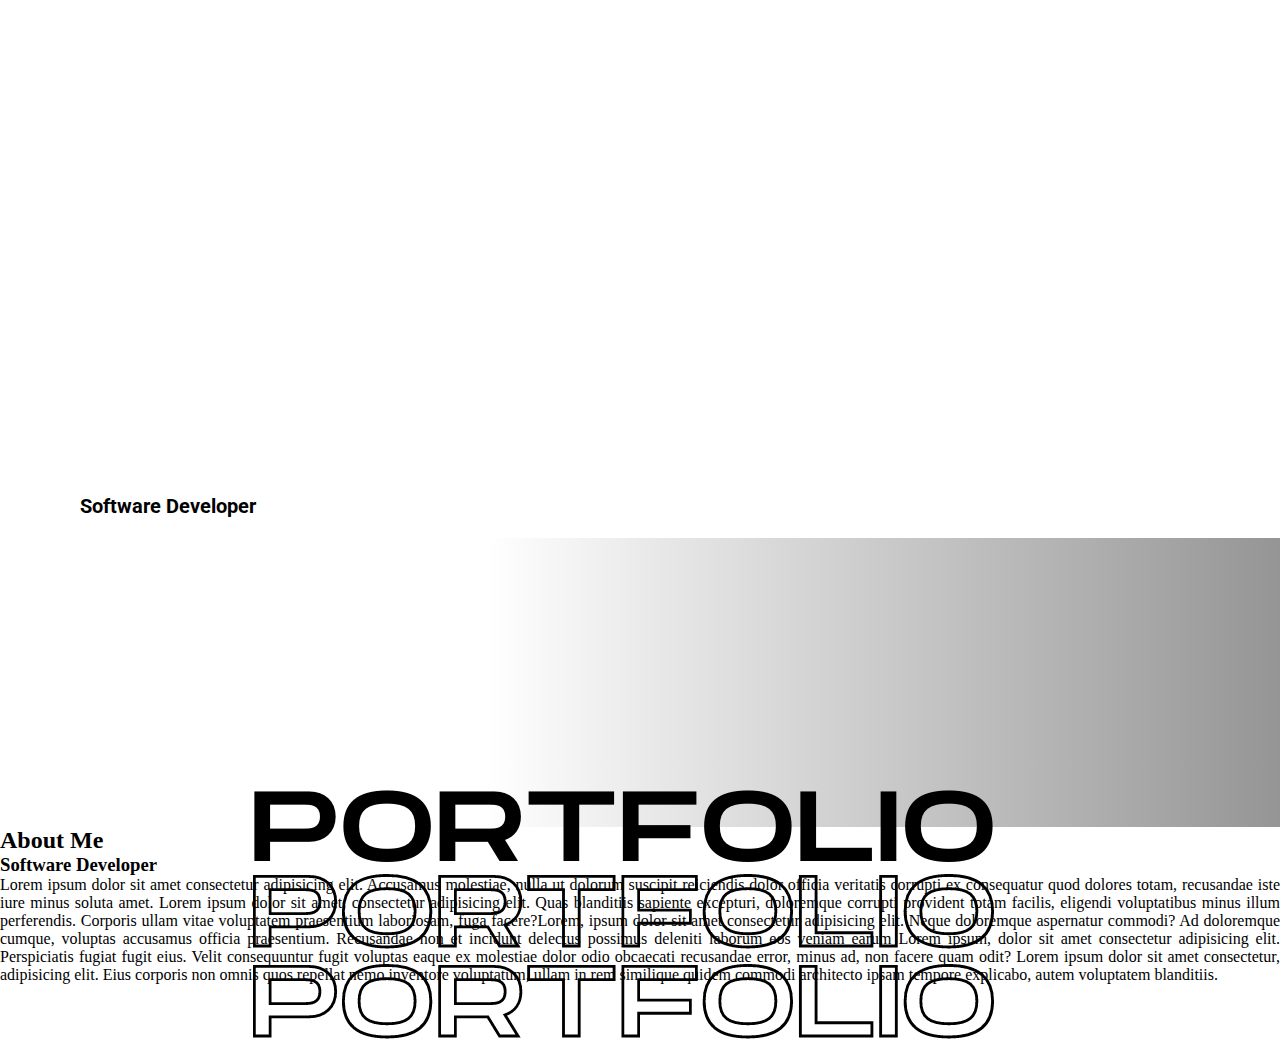
==== index.html @ 513db5fa "Initial Design" ====
<!DOCTYPE html>
<html lang="en">
<head>
    <meta charset="UTF-8">
    <meta http-equiv="X-UA-Compatible" content="IE=edge">
    <meta name="viewport" content="width=device-width, initial-scale=1.0">

    <link href="https://cdn.jsdelivr.net/npm/bootstrap@5.0.2/dist/css/bootstrap.min.css" rel="stylesheet" integrity="sha384-EVSTQN3/azprG1Anm3QDgpJLIm9Nao0Yz1ztcQTwFspd3yD65VohhpuuCOmLASjC" crossorigin="anonymous">

    <!--Font-->
    <link rel="preconnect" href="https://fonts.googleapis.com">
    <link rel="preconnect" href="https://fonts.gstatic.com" crossorigin>
    <link href="https://fonts.googleapis.com/css2?family=Bebas+Neue&family=Roboto:wght@100&display=swap" rel="stylesheet">



    <link rel="stylesheet" href="index.css">

    <title>Document</title>
</head>
<body>
    <section id="headerSection" class="bg-dark">
        <article id="headerA" class="row">
        <div id="headerA" class="bg-dark col-4">
            <nav class="nav flex-column bg-transparent">
            <a class="nav-link" aria-current="page" href="#">Portfolio</a>
            <a class="nav-link" href="#AboutMe">About Me</a>
            <a class="nav-link" href="#">Projects</a>
            <a class="nav-link" href="#">Contact Me</a>
            <a class="nav-link disabled" href="#" tabindex="-1" aria-disabled="true">Disabled</a>
            </nav>

            <div id="nameHolder" class="bg-dark">
            <h1 id="headerLastName" class="">CAMPOS J.</h1>
            <h6 id="headerFirstName" class="text-white">Software Developer</h6>
            </div>

        </div>
        <div id="headerB" class="bg-white col-8">

            
                <img id="mainImg" src="./src/images/portfolio-font.png">  
            

        </div>
        </article>
    </section>


    <section class="container-fluid bg-dark text-white" id="AboutMe">
        <h2 class="">About Me</h2>

        <div>
        <h3>Software Developer</h3>
        <p>Lorem ipsum dolor sit amet consectetur adipisicing elit. Accusamus molestiae, nulla ut dolorum suscipit reiciendis dolor officia veritatis corrupti ex consequatur quod dolores totam, recusandae iste iure minus soluta amet. Lorem ipsum dolor sit amet, consectetur adipisicing elit. Quas blanditiis sapiente excepturi, doloremque corrupti provident totam facilis, eligendi voluptatibus minus illum perferendis. Corporis ullam vitae voluptatem praesentium laboriosam, fuga facere?Lorem, ipsum dolor sit amet consectetur adipisicing elit. Neque doloremque aspernatur commodi? Ad doloremque cumque, voluptas accusamus officia praesentium. Recusandae non et incidunt delectus possimus deleniti laborum eos veniam earum

            Lorem ipsum, dolor sit amet consectetur adipisicing elit. Perspiciatis fugiat fugit eius. Velit consequuntur fugit voluptas eaque ex molestiae dolor odio obcaecati recusandae error, minus ad, non facere quam odit?
            Lorem ipsum dolor sit amet consectetur, adipisicing elit. Eius corporis non omnis quos repellat nemo inventore voluptatum, ullam in rem similique quidem commodi architecto ipsam tempore explicabo, autem voluptatem blanditiis.
        </p>
        </div>

    </section>








<script src="https://cdn.jsdelivr.net/npm/bootstrap@5.0.2/dist/js/bootstrap.bundle.min.js" integrity="sha384-MrcW6ZMFYlzcLA8Nl+NtUVF0sA7MsXsP1UyJoMp4YLEuNSfAP+JcXn/tWtIaxVXM" crossorigin="anonymous"></script>
</body>
</html>
---- index.css ----
* {
    margin: 0;
    padding: 0;
}

p {
    text-align: justify;
}

.nav {
    margin-top: 50px;
}

.row {
    margin:0;
}

.nav-link {
    color: white;
}

.nav-link:hover {
    font-size: 25px;
}
#headerA {
    padding-left: 40px;
}

#headerB {
    background: rgb(255,255,255);
background: linear-gradient(90deg, rgba(255,255,255,1) 0%, rgba(255,255,255,1) 36%, rgba(149,149,149,1) 100%);
}

#nameHolder {
    padding-top: 350px;
}

#headerLastName {
    positio:absolute;
    color: white;
    font-size: 80px;
    font-family: 'Bebas Neue', cursive;
}


#headerFirstName {
    position: relative;
    bottom: 20px;
    font-size: 20px;
    font-family: 'Roboto', sans-serif;
}

#mainImg {
    position: relative;
    left: 200px;
    top: 230px;
}
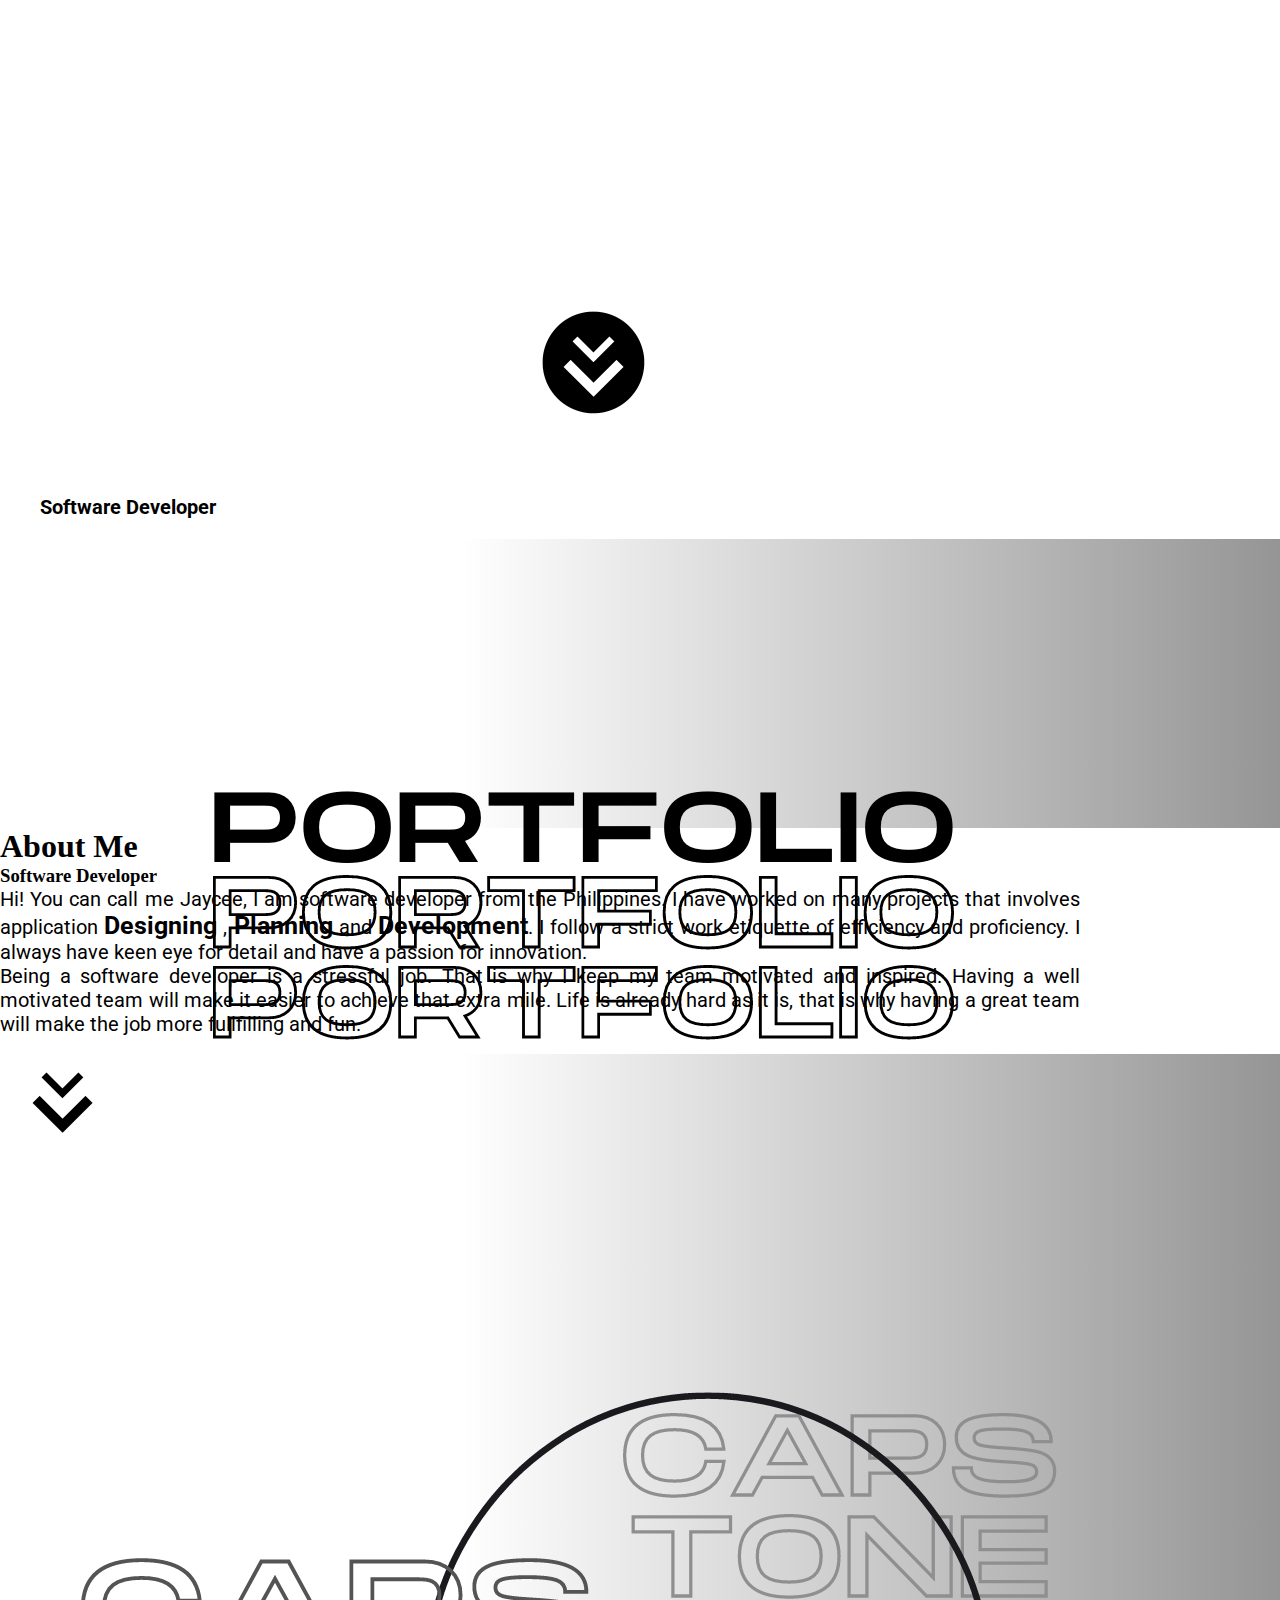
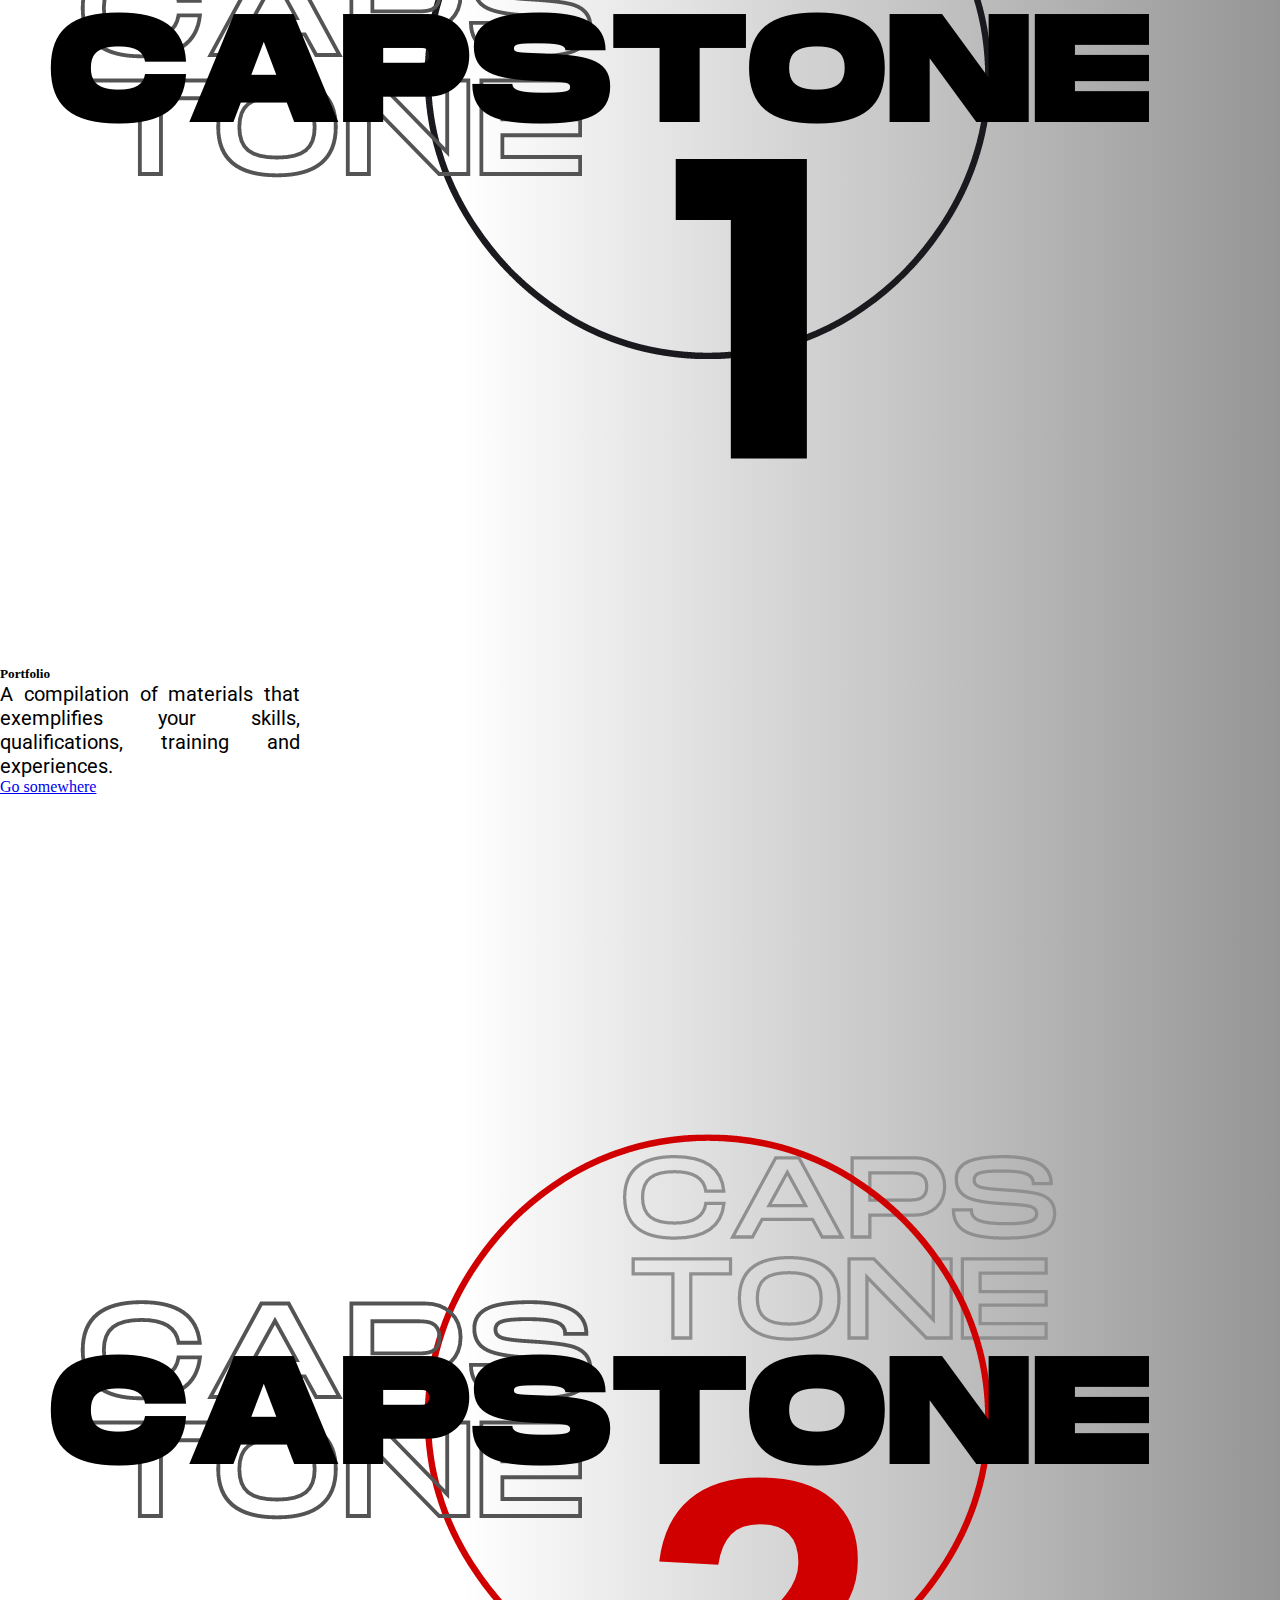
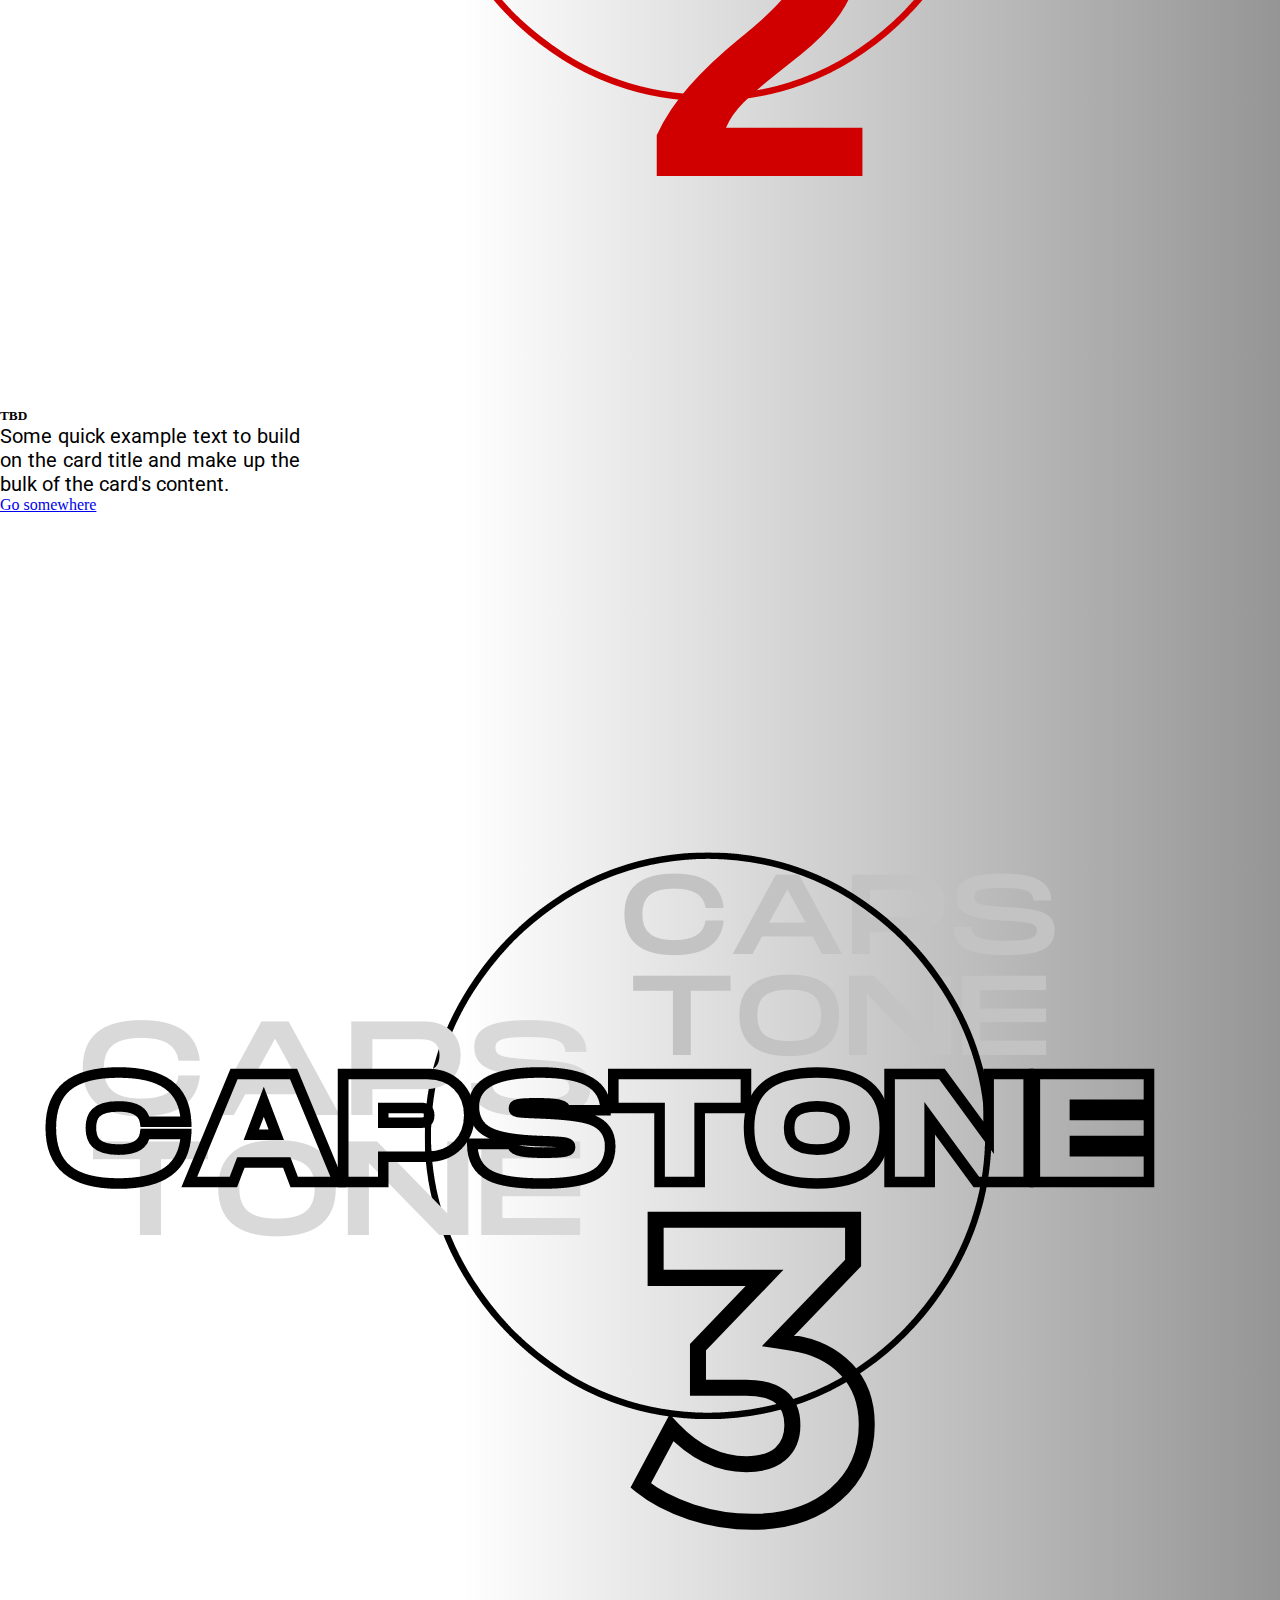
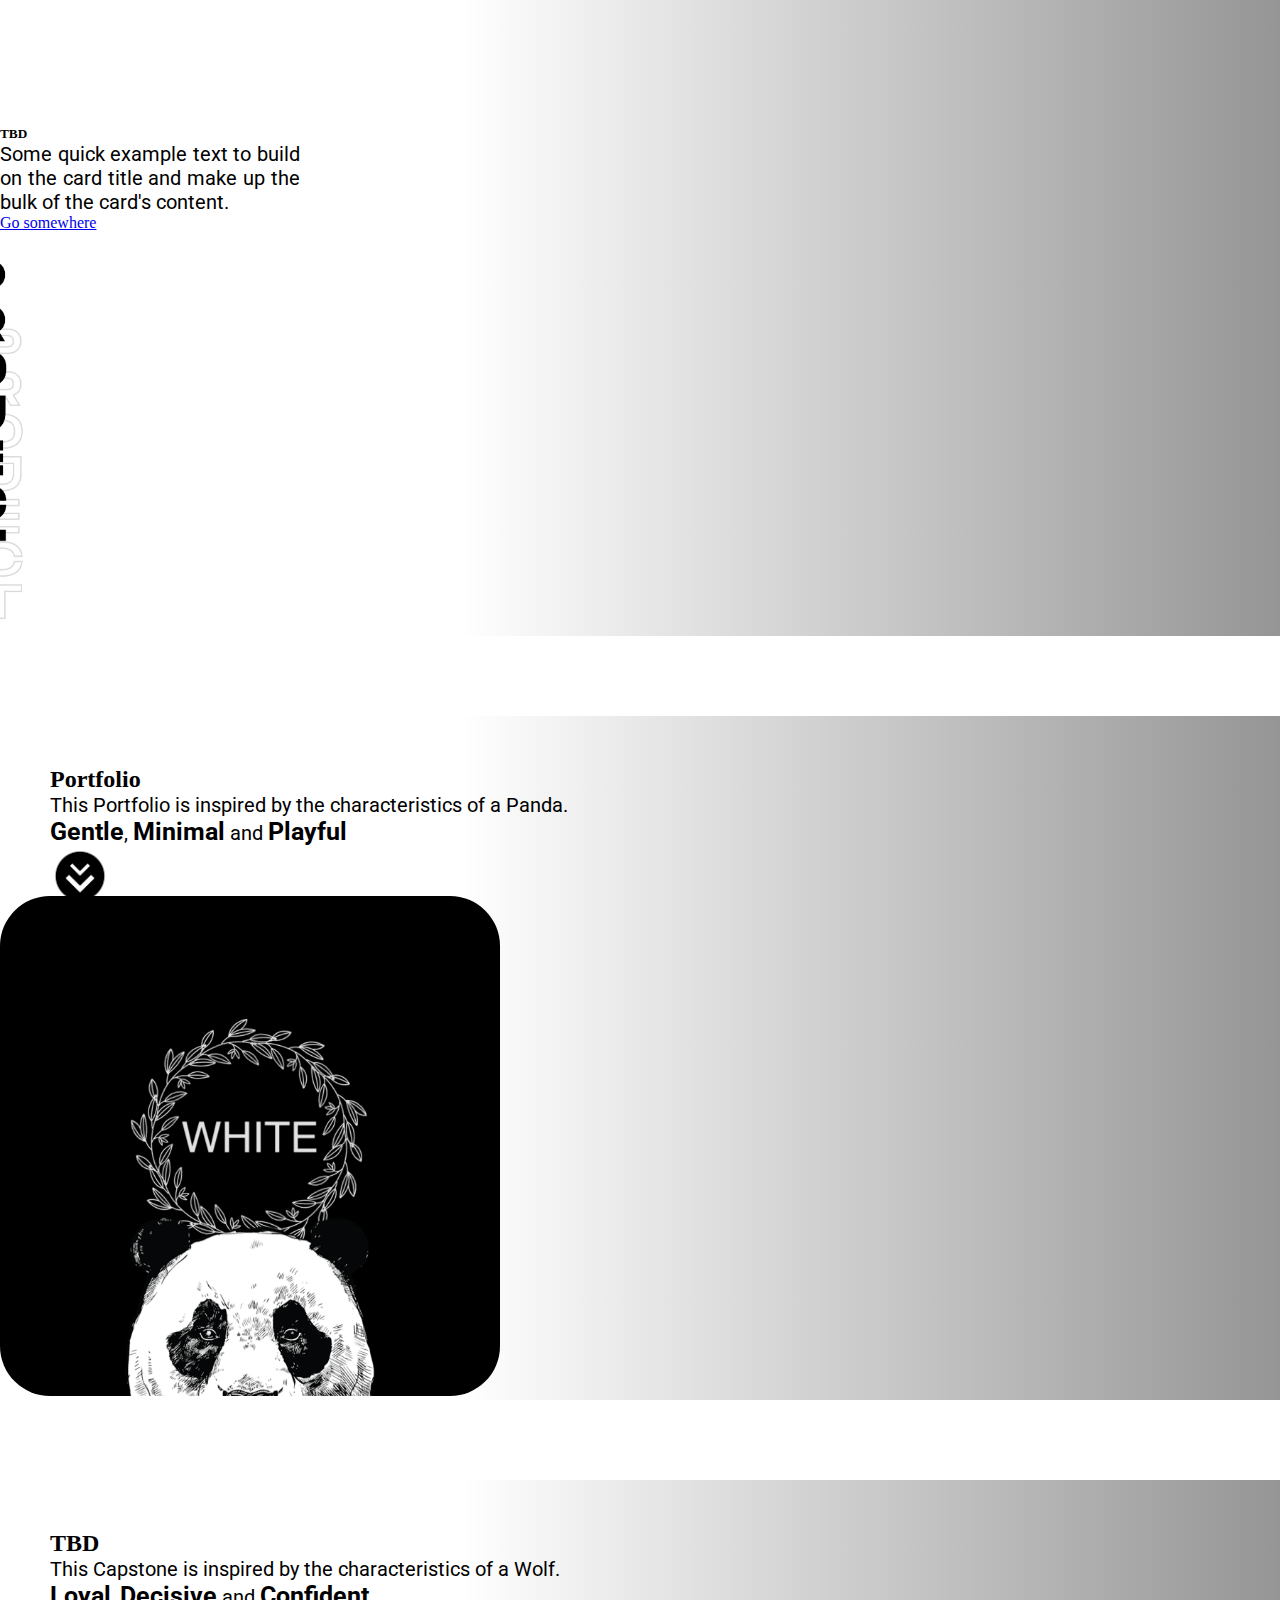
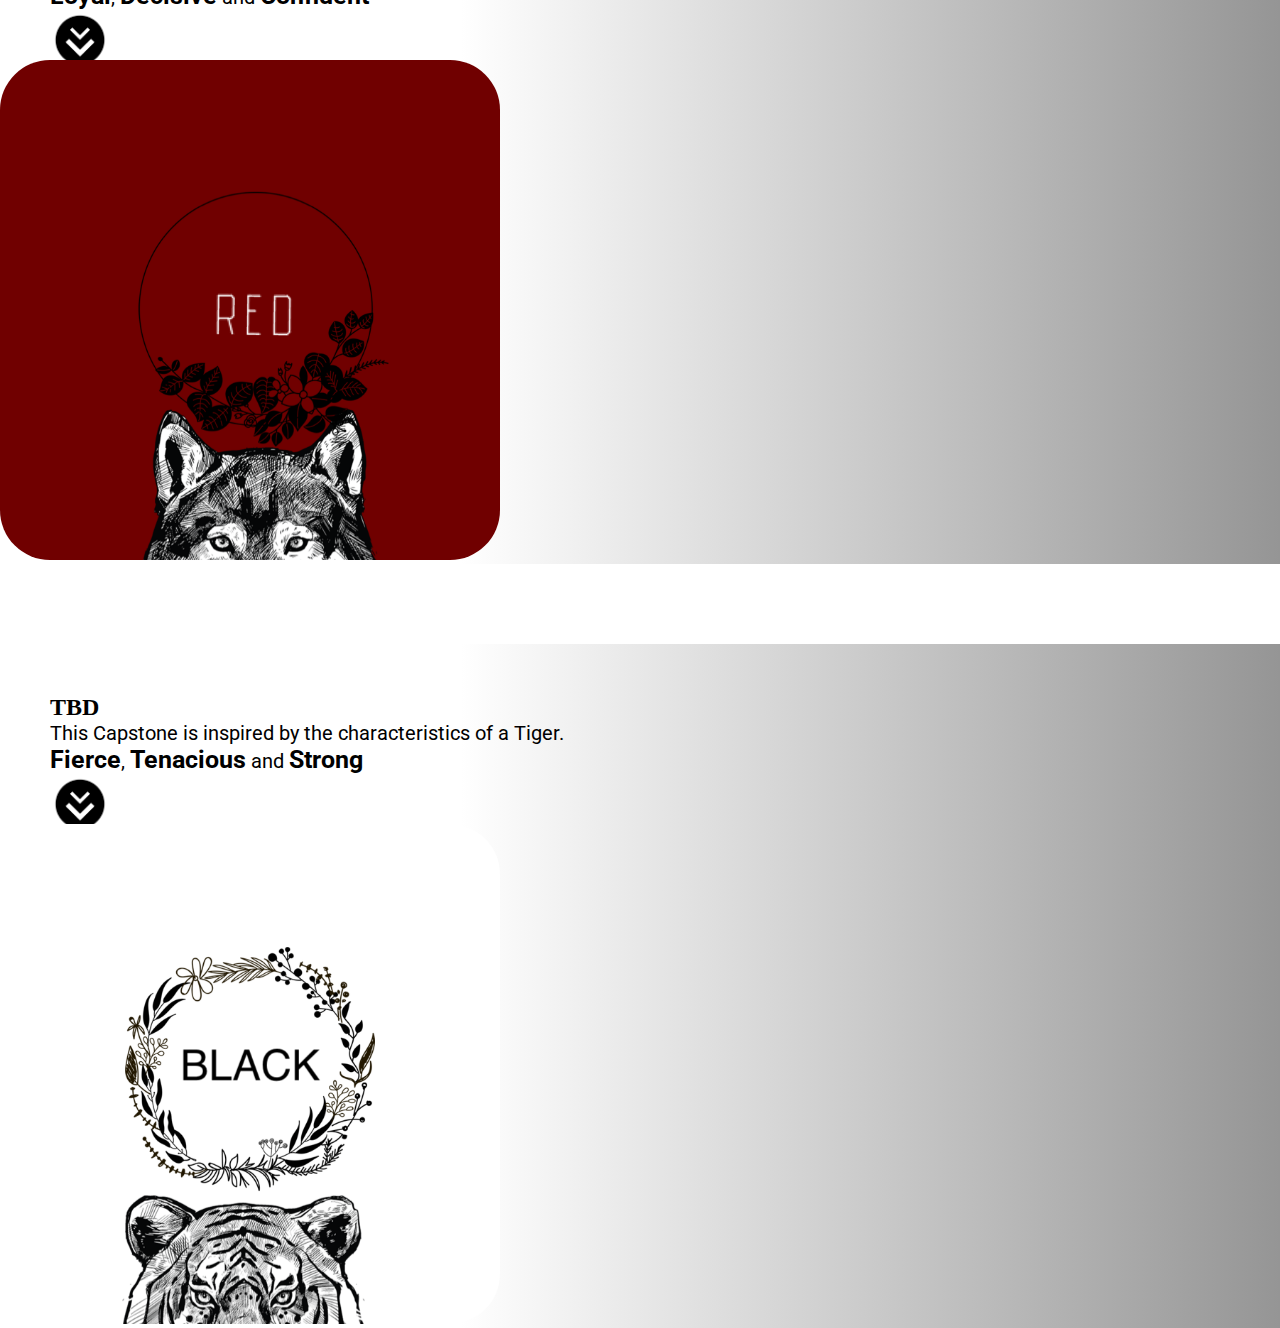
==== commit 4bcea44b: "Added About me and Project" ====
--- a/index.html
+++ b/index.html
@@ -19,13 +19,14 @@
     <title>Document</title>
 </head>
 <body>
+
     <section id="headerSection" class="bg-dark">
-        <article id="headerA" class="row">
+        <article class="row">
         <div id="headerA" class="bg-dark col-4">
             <nav class="nav flex-column bg-transparent">
             <a class="nav-link" aria-current="page" href="#">Portfolio</a>
             <a class="nav-link" href="#AboutMe">About Me</a>
-            <a class="nav-link" href="#">Projects</a>
+            <a class="nav-link" href="#Projects">Projects</a>
             <a class="nav-link" href="#">Contact Me</a>
             <a class="nav-link disabled" href="#" tabindex="-1" aria-disabled="true">Disabled</a>
             </nav>
@@ -36,10 +37,11 @@
             </div>
 
         </div>
-        <div id="headerB" class="bg-white col-8">
+        <div class="bg-white col-8 headerB">
 
-            
-                <img id="mainImg" src="./src/images/portfolio-font.png">  
+            <a href="#AboutMe"><img id="blackButton" class="buttonPic" src="./src/images/1.png"></a>
+
+            <img id="mainImg" src="./src/images/portfolio-font.png">  
             
 
         </div>
@@ -48,20 +50,114 @@
 
 
     <section class="container-fluid bg-dark text-white" id="AboutMe">
-        <h2 class="">About Me</h2>
+        <h1 class="text-center p-5">About Me</h1>
+        
+        <article class="row pb-5">
+            <div id="aboutMeArticle" class="col-7 order-2">
+            <h3 class="mb-4">Software Developer</h3>
+            <p>Hi! You can call me Jaycee, I am software developer from the Philippines. I have worked on many projects that involves application <strong>Designing</strong> ,<strong> Planning</strong> and <strong>Development</strong>. I follow a strict work etiquette of efficiency and proficiency. I always have keen eye for detail and have a passion for innovation. 
+            </p>
+            <p>Being a software developer is a stressful job. That is why I keep my team motivated and inspired. Having a well motivated team will make it easier to achieve that extra mile. Life is already hard as it is, that is why having a great team will make the job more fullfilling and fun.</p>
+            
+            <a href="#Projects">
+                <img class="buttonPic" src="./src/images/4.png" alt="">
+            </a>
+            
 
-        <div>
-        <h3>Software Developer</h3>
-        <p>Lorem ipsum dolor sit amet consectetur adipisicing elit. Accusamus molestiae, nulla ut dolorum suscipit reiciendis dolor officia veritatis corrupti ex consequatur quod dolores totam, recusandae iste iure minus soluta amet. Lorem ipsum dolor sit amet, consectetur adipisicing elit. Quas blanditiis sapiente excepturi, doloremque corrupti provident totam facilis, eligendi voluptatibus minus illum perferendis. Corporis ullam vitae voluptatem praesentium laboriosam, fuga facere?Lorem, ipsum dolor sit amet consectetur adipisicing elit. Neque doloremque aspernatur commodi? Ad doloremque cumque, voluptas accusamus officia praesentium. Recusandae non et incidunt delectus possimus deleniti laborum eos veniam earum
-
-            Lorem ipsum, dolor sit amet consectetur adipisicing elit. Perspiciatis fugiat fugit eius. Velit consequuntur fugit voluptas eaque ex molestiae dolor odio obcaecati recusandae error, minus ad, non facere quam odit?
-            Lorem ipsum dolor sit amet consectetur, adipisicing elit. Eius corporis non omnis quos repellat nemo inventore voluptatum, ullam in rem similique quidem commodi architecto ipsam tempore explicabo, autem voluptatem blanditiis.
-        </p>
-        </div>
-
+            </div>
+            <div id="picContainer" class="col-5 order-1 text-center">
+            <img id="profileVertical" src="./src/images/profileVertical.PNG" alt="">
+            </div>
+        </article>
     </section>
 
+    <section id="Projects" class="headerB p-5 row">
+        <article class="row text-center col-11 mb-5">
+            <div class="card m-5" >
+                <img class="card-img-top" src="./src/images/capstone1.png">
+                <div class="card-body">
+                    <h5 class="card-title">Portfolio</h5>
+                    <p class="card-text text-justify"> A compilation of materials that exemplifies your skills, qualifications, training and experiences.</p>
+                    <a href="#capstone1" class="btn btn-dark">Go somewhere</a>
+                </div>
+            </div>
 
+            <div class="card m-5" >
+                <img class="card-img-top" src="./src/images/capstone2.png">
+                <div class="card-body">
+                    <h5 class="card-title">TBD</h5>
+                    <p class="card-text">Some quick example text to build on the card title and make up the bulk of the card's content.</p>
+                    <a href="#capstone2" class="btn btn-dark">Go somewhere</a>
+                </div>
+            </div>
+
+            <div class="card m-5" >
+                <img class="card-img-top" src="./src/images/capstone3.png">
+                <div class="card-body">
+                    <h5 class="card-title">TBD</h5>
+                    <p class="card-text">Some quick example text to build on the card title and make up the bulk of the card's content.</p>
+                    <a href="#capstone3" class="btn btn-dark">Go somewhere</a>
+                </div>
+            </div>
+        </article>
+        <article class=" container col-1">
+            <img id="projectSectionTitle" src="./src/images/project-title.png" alt="">
+        </article>
+    </section>
+
+    <section id="capstone1" class="headerB">
+        <article class="row pb-5">
+            
+            <div id="" class="col-4 order-2 description">
+                <h2>Portfolio</h2>
+            <p>This Portfolio is inspired by the characteristics of a Panda. 
+            </p>
+            <p><strong>Gentle</strong>, <strong>Minimal</strong> and <strong>Playful</strong></p>
+
+            <a href="#capstone2"><img id="" class="buttonPic-sm" src="./src/images/1.png"></a>
+            
+            </div>
+            <div id="" class="col-7 order-1 text-center">
+            <img class="capstoneImg" src="./src/images/panda.PNG" alt="">
+            </div>
+        </article>
+    </section>
+
+    <section id="capstone2" class="headerB">
+        <article class="row pb-5">
+            
+            <div id="" class="col-4 order-2 description">
+                <h2>TBD</h2>
+            <p>This Capstone is inspired by the characteristics of a Wolf. 
+            </p>
+            <p><strong>Loyal</strong>, <strong>Decisive</strong> and <strong>Confident</strong></p>
+
+            <a href="#capstone3"><img id="" class="buttonPic-sm" src="./src/images/1.png"></a>
+            
+            </div>
+            <div id="" class="col-7 order-1 text-center">
+            <img class="capstoneImg" src="./src/images/wolf.PNG" alt="">
+            </div>
+        </article>
+    </section>
+
+    <section id="capstone3" class="headerB">
+        <article class="row pb-5">
+            
+            <div id="" class="col-4 order-2 description">
+                <h2>TBD</h2>
+            <p>This Capstone is inspired by the characteristics of a Tiger. 
+            </p>
+            <p><strong>Fierce</strong>, <strong>Tenacious</strong> and <strong>Strong</strong></p>
+
+            <a href="#capstone3"><img id="" class="buttonPic-sm" src="./src/images/1.png"></a>
+            
+            </div>
+            <div id="" class="col-7 order-1 text-center">
+            <img class="capstoneImg" src="./src/images/tiger.PNG" alt="">
+            </div>
+        </article>
+    </section>
 
 
 
--- a/index.css
+++ b/index.css
@@ -3,12 +3,24 @@
     padding: 0;
 }
 
+h1 {
+    margintop: 0;
+}
 p {
     text-align: justify;
+    font-size: 20px;
+    font-family: 'Roboto', sans-serif;
 }
+
+strong {
+    font-size: 25px;
+}
+
 
 .nav {
     margin-top: 50px;
+    font-weight: bold;
+    font-family: 'Roboto', sans-serif;
 }
 
 .row {
@@ -26,7 +38,7 @@
     padding-left: 40px;
 }
 
-#headerB {
+.headerB {
     background: rgb(255,255,255);
 background: linear-gradient(90deg, rgba(255,255,255,1) 0%, rgba(255,255,255,1) 36%, rgba(149,149,149,1) 100%);
 }
@@ -56,3 +68,93 @@
     top: 230px;
 }
 
+#projectSectionTitle {
+    position: relative;
+    right: 80px;
+    height: 400px;
+    transition: .5s ease;
+}
+
+#projectSectionTitle:hover {
+    height: 450px;
+}
+
+.capstoneImg {
+    position: relative;
+    border-radius: 50px;
+    height: 500px;
+    transition: .5s ease;
+
+}
+
+.capstoneImg:hover {
+    position: relative;
+    border-radius: 500px;
+    height: 500px;
+
+}
+
+#profileVertical {
+    border-radius: 50px;
+    height: 600px;
+    filter: grayscale(100%);
+    transition: .5s ease;
+    opacity: 1;
+}
+
+#picContainer {
+
+}
+
+#picContainer:hover #profileVertical {
+    opacity: 0.3;
+}
+
+
+.buttonPic {
+    position: absolute;
+    height: 125px;
+    width: 125px;
+}
+
+.buttonPic-sm {
+    position: absolute;
+    height: 60px;
+    width: 60px;
+}
+
+.buttonPic:hover {
+    position: absolute;
+    height: 130px;
+    width: 130px;
+}
+
+#blackButton {
+    top: 300px;
+    left: 531px;
+}
+
+#aboutMeArticle {
+    padding-right:200px;
+}
+
+.w3-green{
+    width: 50%;
+}
+
+.card {
+    width: 300px;
+    border-radius: 30px;
+    background-color: rgb(255, 255, 255,0.8);
+    
+}
+
+.card-img-top {
+    padding-top: 8px;
+    border-radius: 400px
+}
+
+.description {
+    margin-top: 80px;
+    padding: 50px;
+}
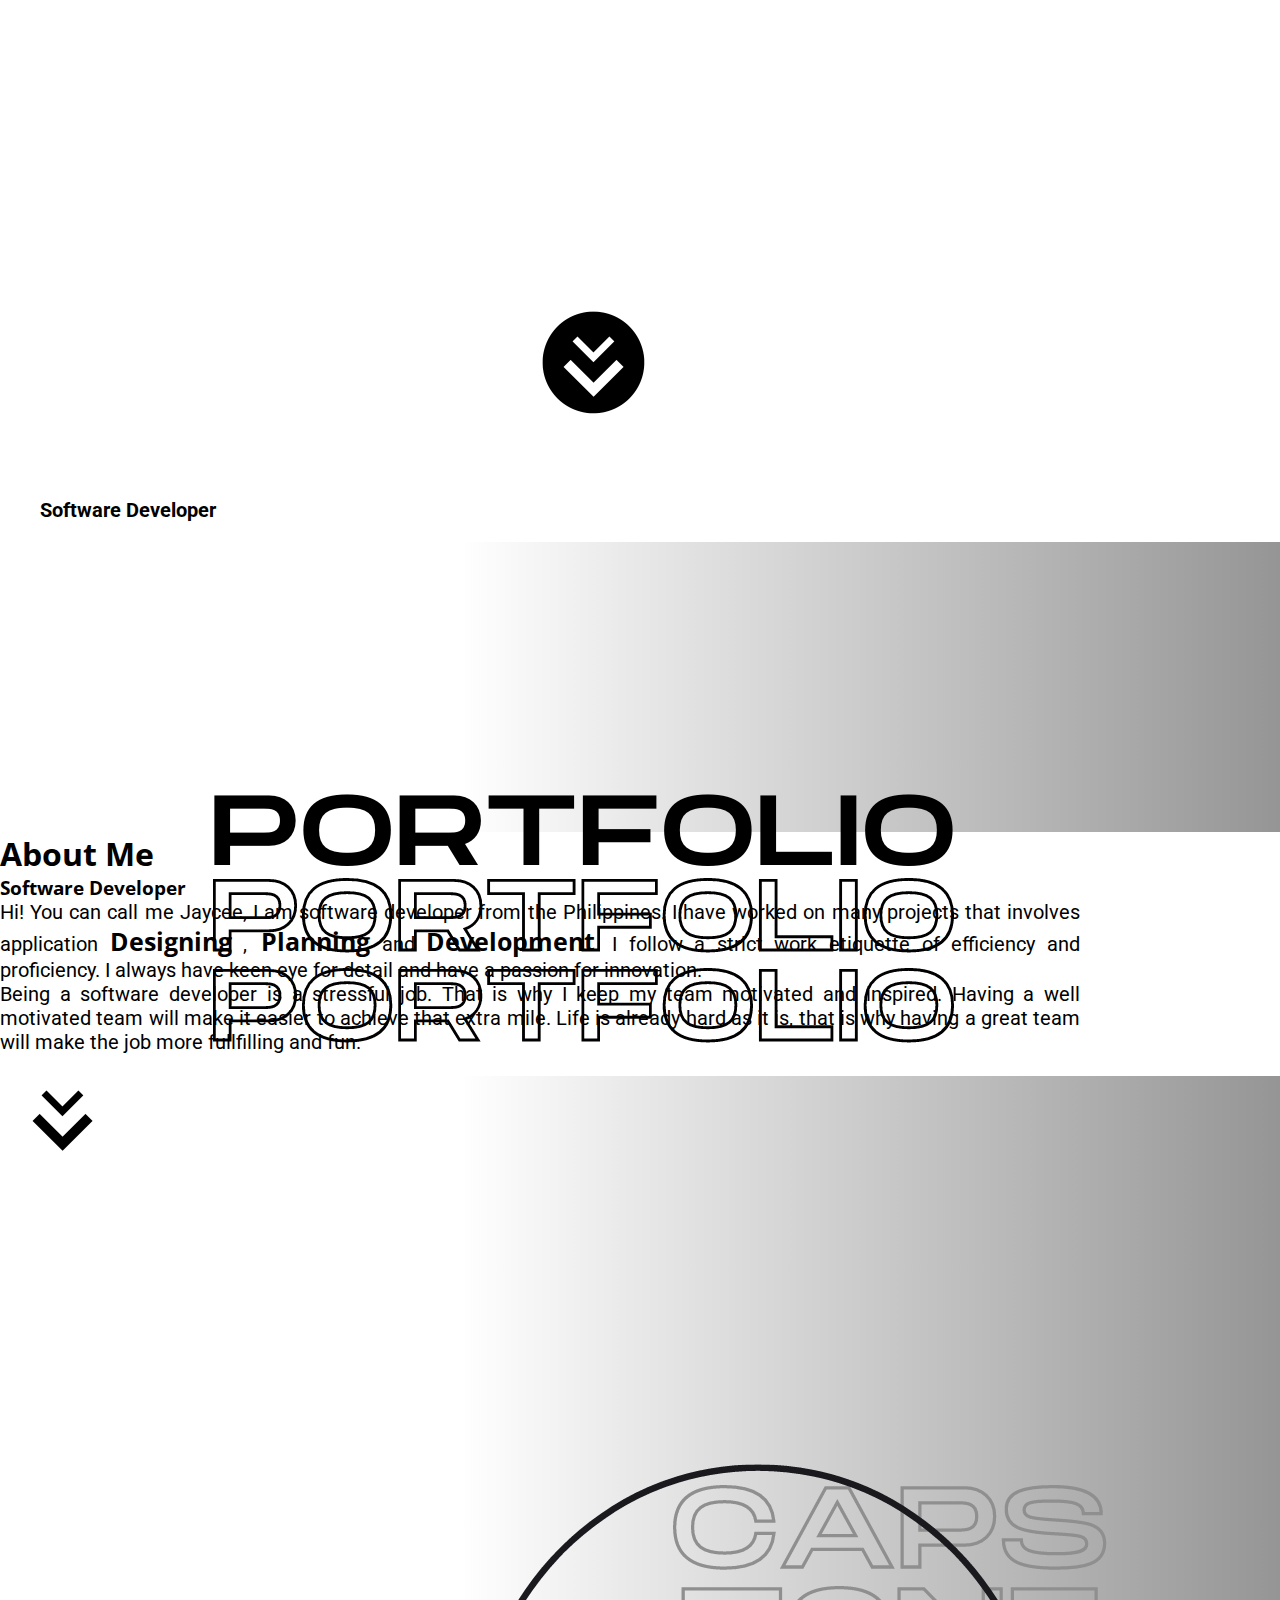
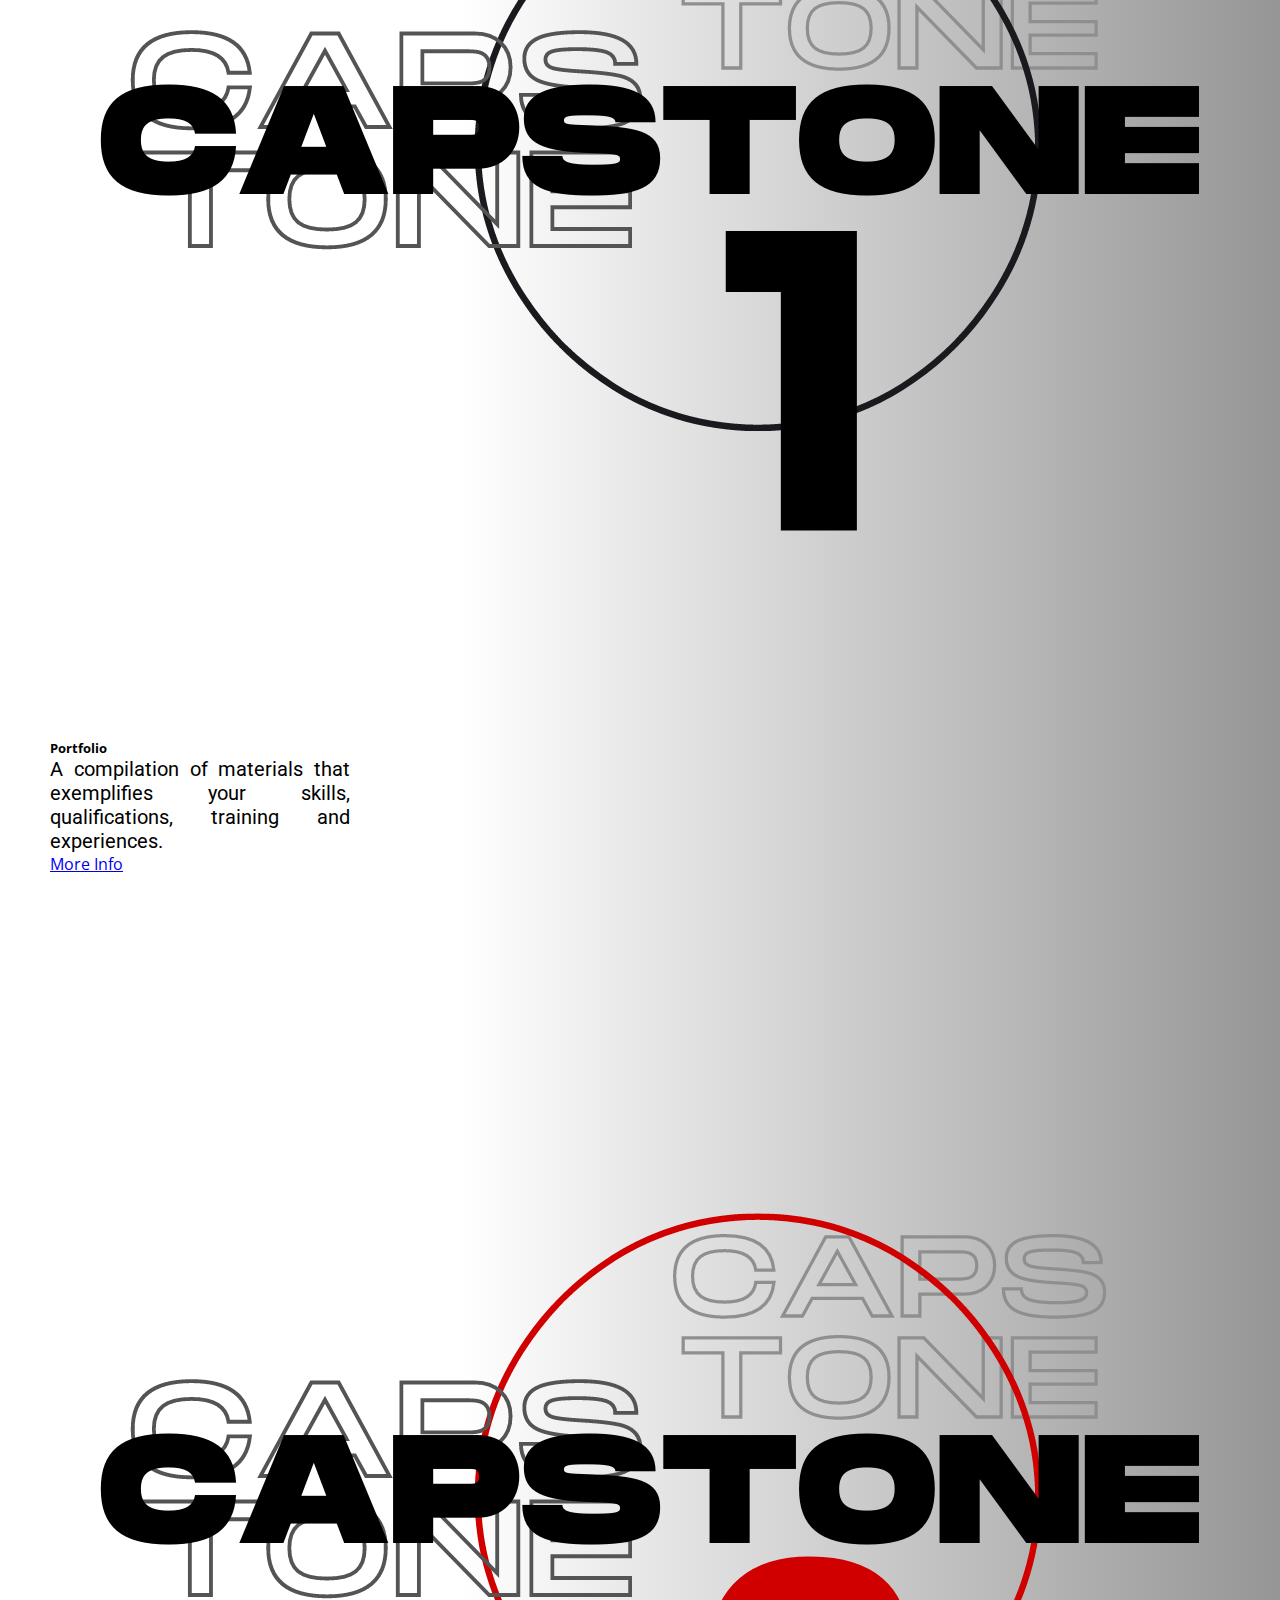
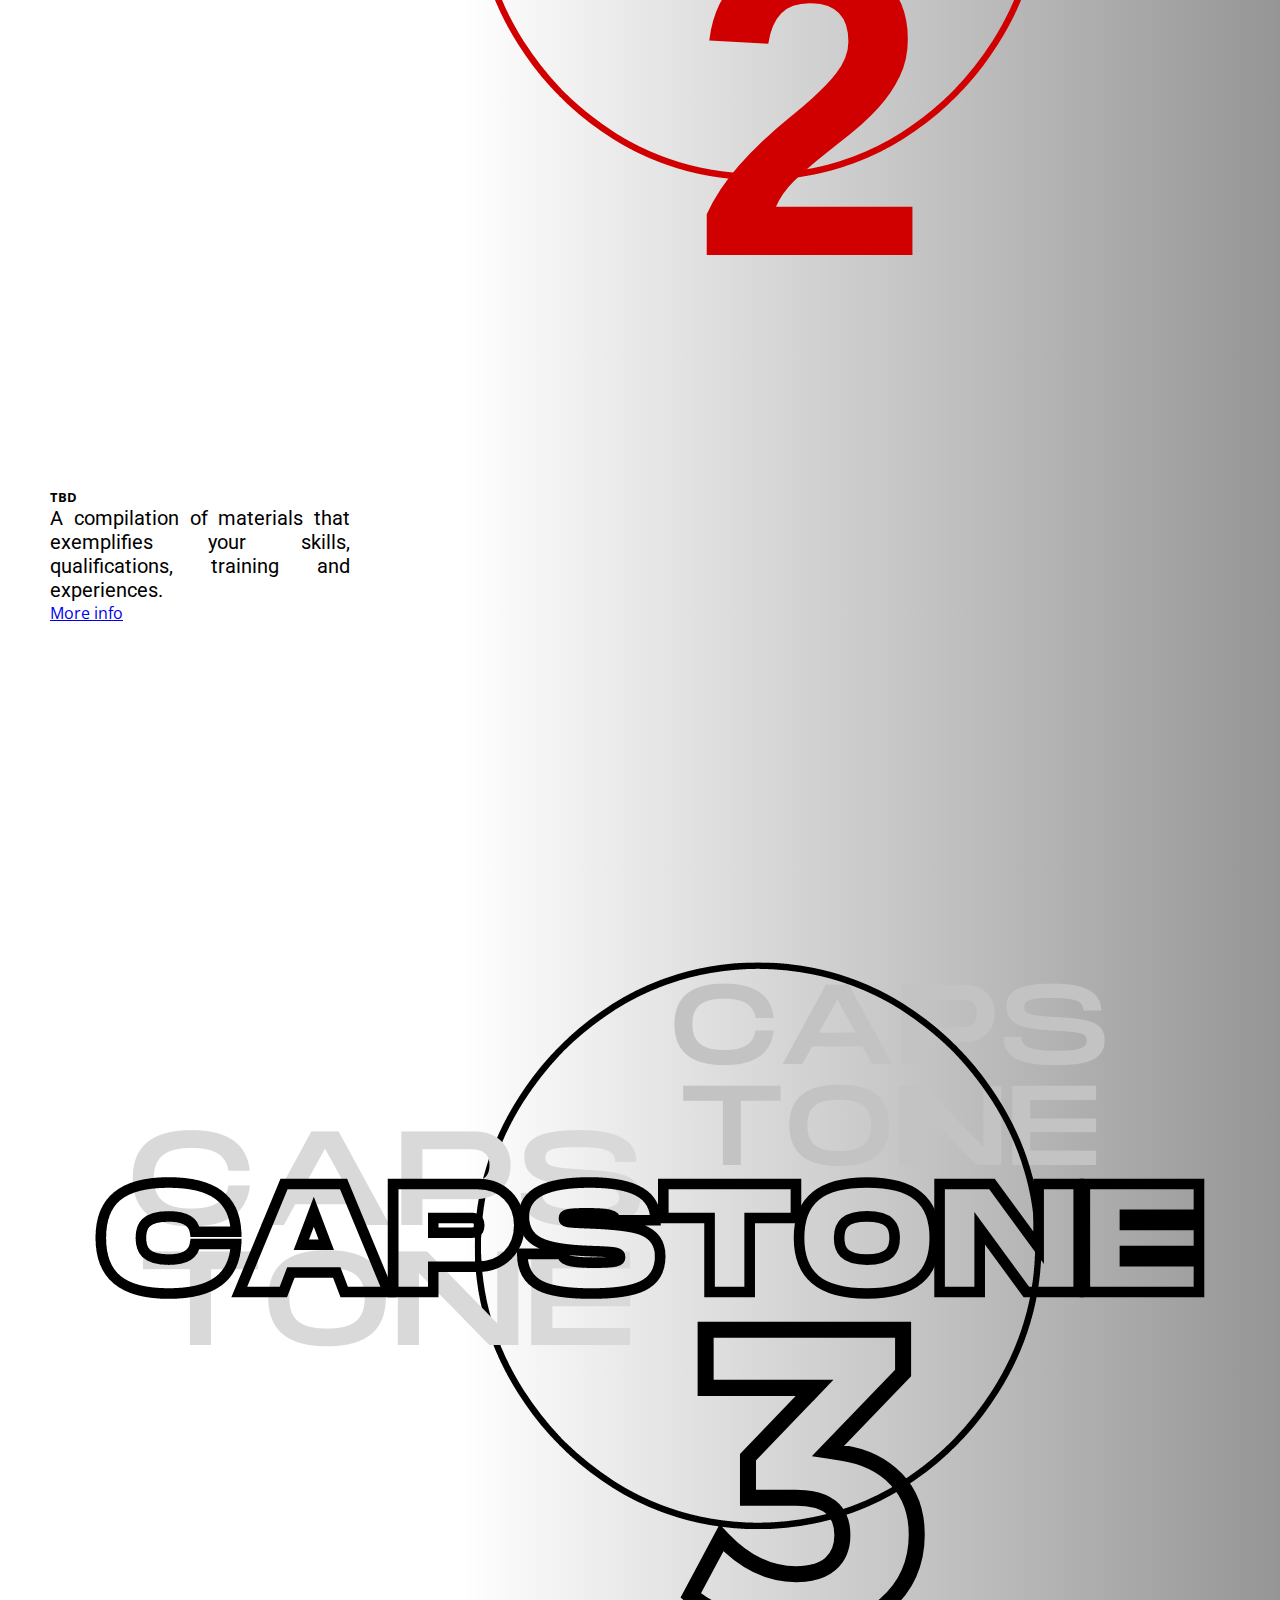
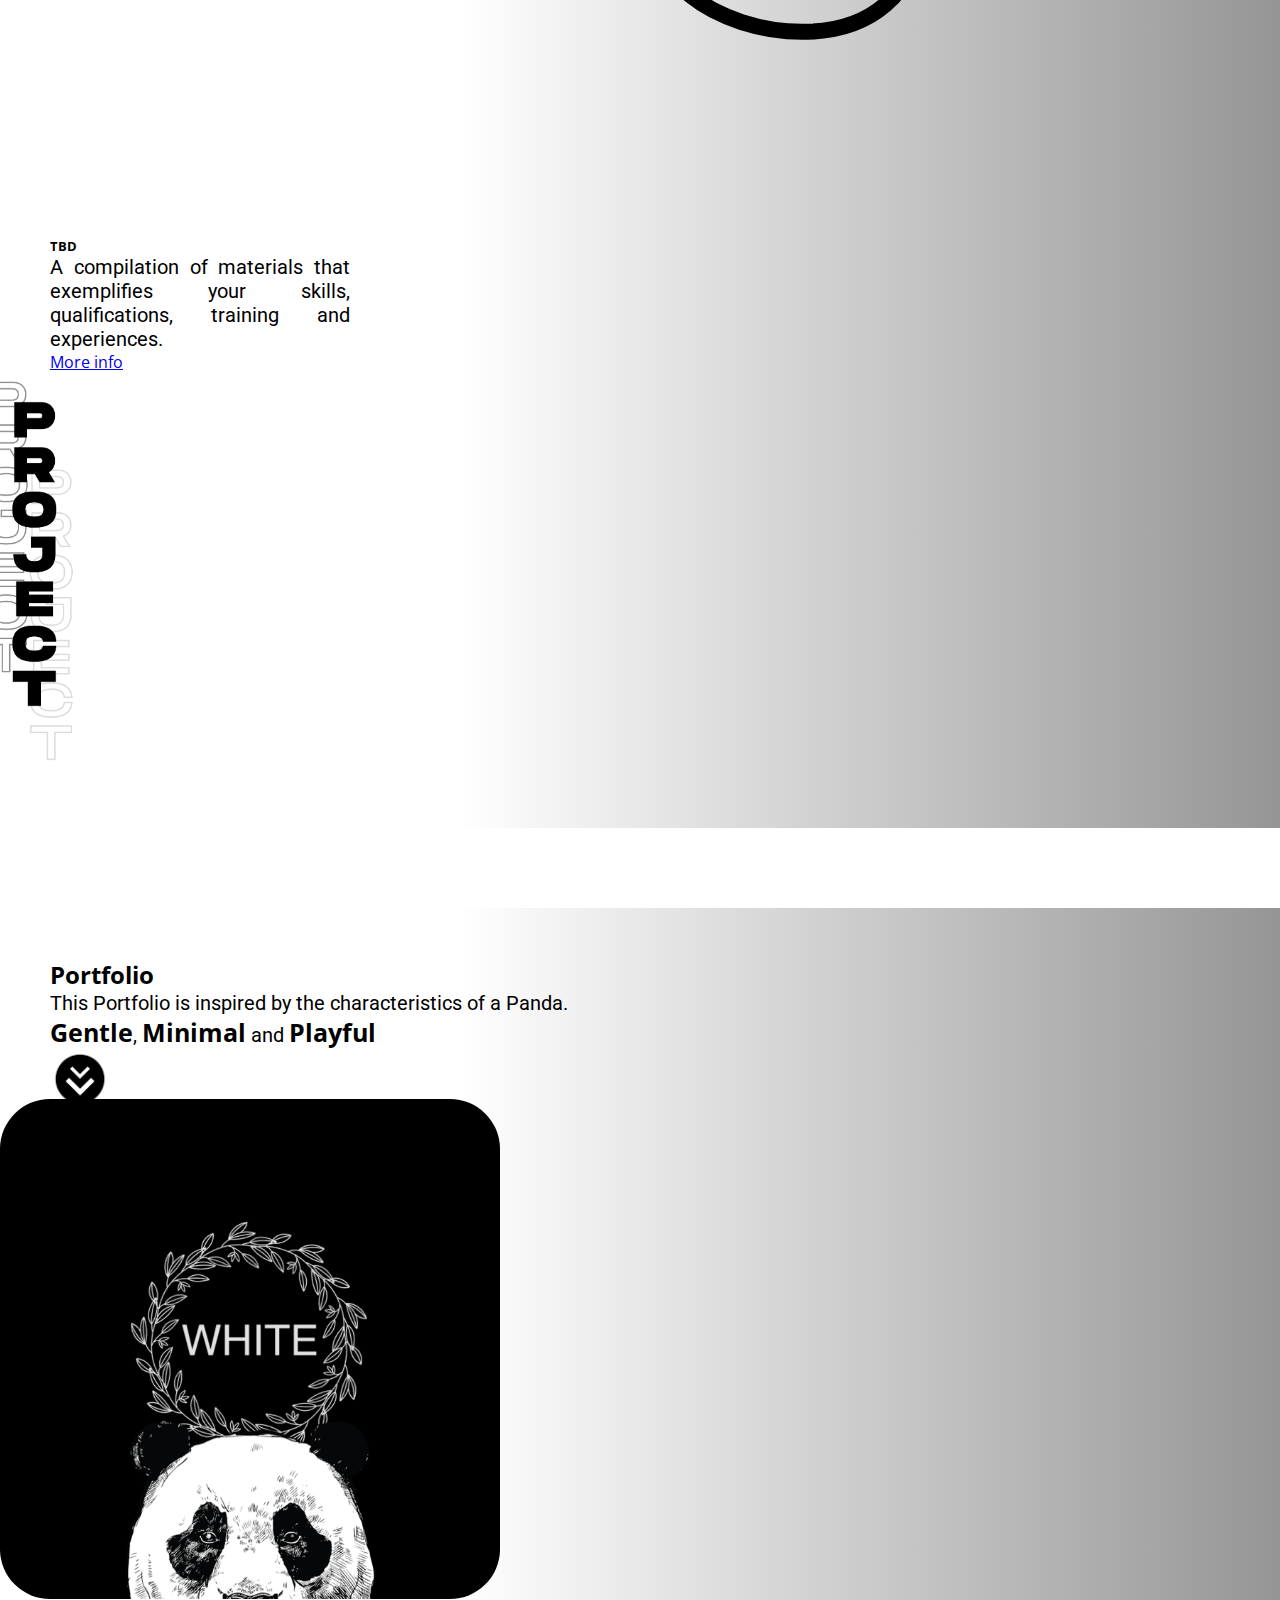
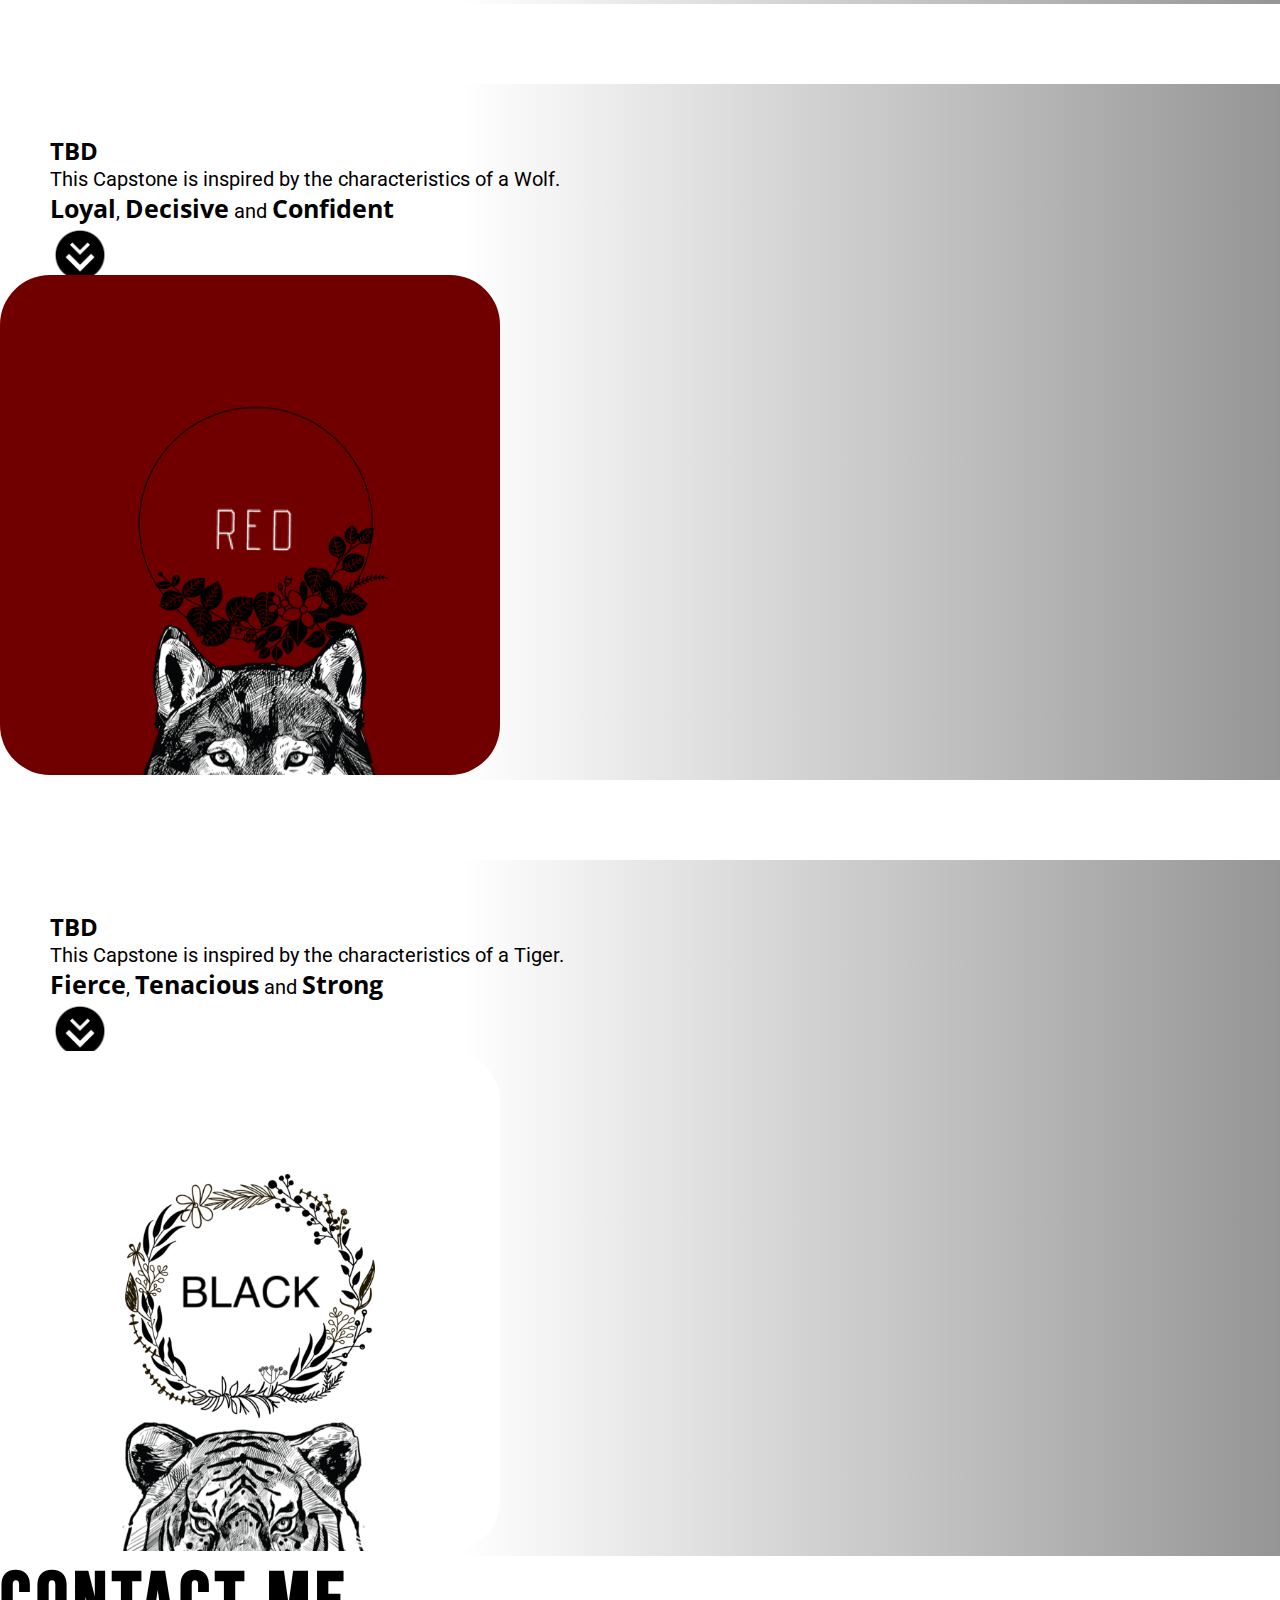
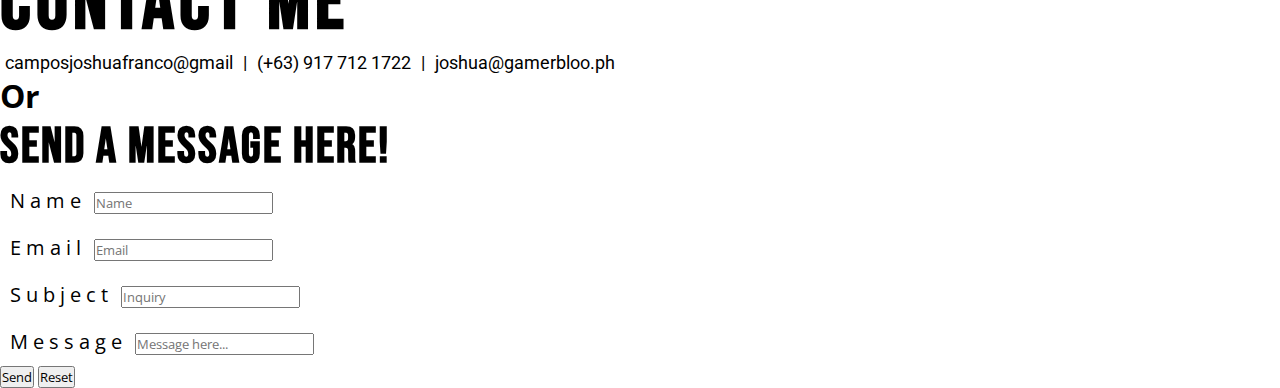
==== commit 1b1a0bf9: "mobile view 90% complete" ====
--- a/index.html
+++ b/index.html
@@ -10,7 +10,7 @@
     <!--Font-->
     <link rel="preconnect" href="https://fonts.googleapis.com">
     <link rel="preconnect" href="https://fonts.gstatic.com" crossorigin>
-    <link href="https://fonts.googleapis.com/css2?family=Bebas+Neue&family=Roboto:wght@100&display=swap" rel="stylesheet">
+    <link href="https://fonts.googleapis.com/css2?family=Bebas+Neue&family=Open+Sans:wght@300&family=Roboto:wght@100&display=swap" rel="stylesheet">
 
 
 
@@ -18,16 +18,16 @@
 
     <title>Document</title>
 </head>
-<body>
-
-    <section id="headerSection" class="bg-dark">
+<body class="d-flex flex-column">
+
+    <section id="headerSection" class="container-fluid bg-dark">
         <article class="row">
         <div id="headerA" class="bg-dark col-4">
             <nav class="nav flex-column bg-transparent">
-            <a class="nav-link" aria-current="page" href="#">Portfolio</a>
+            <a class="nav-link" aria-current="page" href="#nameHolder">Portfolio</a>
             <a class="nav-link" href="#AboutMe">About Me</a>
             <a class="nav-link" href="#Projects">Projects</a>
-            <a class="nav-link" href="#">Contact Me</a>
+            <a class="nav-link" href="#contactForm">Contact Me</a>
             <a class="nav-link disabled" href="#" tabindex="-1" aria-disabled="true">Disabled</a>
             </nav>
 
@@ -37,11 +37,11 @@
             </div>
 
         </div>
-        <div class="bg-white col-8 headerB">
+        <div class="col-8 headerB sm-none">
 
             <a href="#AboutMe"><img id="blackButton" class="buttonPic" src="./src/images/1.png"></a>
 
-            <img id="mainImg" src="./src/images/portfolio-font.png">  
+            <img id="mainImg" class="img-fluid" src="./src/images/portfolio-font.png">  
             
 
         </div>
@@ -49,36 +49,38 @@
     </section>
 
 
-    <section class="container-fluid bg-dark text-white" id="AboutMe">
-        <h1 class="text-center p-5">About Me</h1>
+    <section class="container-fluid bg-dark text-white  sm-headerB" id="AboutMe">
+        <h1 class="text-center p-5 sm-title sm-text-black">About Me</h1>
         
-        <article class="row pb-5">
-            <div id="aboutMeArticle" class="col-7 order-2">
+        <article class="row pb-5 sm-text-black">
+            <div id="aboutMeArticle-lg" class="col-lg-7 col-sm-12 order-2 sm-px-5 ">
             <h3 class="mb-4">Software Developer</h3>
             <p>Hi! You can call me Jaycee, I am software developer from the Philippines. I have worked on many projects that involves application <strong>Designing</strong> ,<strong> Planning</strong> and <strong>Development</strong>. I follow a strict work etiquette of efficiency and proficiency. I always have keen eye for detail and have a passion for innovation. 
             </p>
-            <p>Being a software developer is a stressful job. That is why I keep my team motivated and inspired. Having a well motivated team will make it easier to achieve that extra mile. Life is already hard as it is, that is why having a great team will make the job more fullfilling and fun.</p>
+            <p class="sm-none">Being a software developer is a stressful job. That is why I keep my team motivated and inspired. Having a well motivated team will make it easier to achieve that extra mile. Life is already hard as it is, that is why having a great team will make the job more fullfilling and fun.</p>
             
             <a href="#Projects">
-                <img class="buttonPic" src="./src/images/4.png" alt="">
+                <img class="buttonPic sm-none" src="./src/images/4.png" alt="">
             </a>
             
 
             </div>
-            <div id="picContainer" class="col-5 order-1 text-center">
+            <div id="picContainer" class="col-5 order-1 text-center d-none d-sm-block">
             <img id="profileVertical" src="./src/images/profileVertical.PNG" alt="">
             </div>
         </article>
-    </section>
-
-    <section id="Projects" class="headerB p-5 row">
-        <article class="row text-center col-11 mb-5">
+
+        <h1 class="sm-title lg-none sm-headerB sm-text-black text-center">Projects</h1>
+    </section>
+
+    <section id="Projects" class="headerB">
+        <article class="row text-center mb-5">
             <div class="card m-5" >
                 <img class="card-img-top" src="./src/images/capstone1.png">
                 <div class="card-body">
                     <h5 class="card-title">Portfolio</h5>
-                    <p class="card-text text-justify"> A compilation of materials that exemplifies your skills, qualifications, training and experiences.</p>
-                    <a href="#capstone1" class="btn btn-dark">Go somewhere</a>
+                    <p class="card-text"> A compilation of materials that exemplifies your skills, qualifications, training and experiences.</p>
+                    <a href="#capstone1" class="btn btn-dark">More Info</a>
                 </div>
             </div>
 
@@ -86,8 +88,8 @@
                 <img class="card-img-top" src="./src/images/capstone2.png">
                 <div class="card-body">
                     <h5 class="card-title">TBD</h5>
-                    <p class="card-text">Some quick example text to build on the card title and make up the bulk of the card's content.</p>
-                    <a href="#capstone2" class="btn btn-dark">Go somewhere</a>
+                    <p class="card-text">A compilation of materials that exemplifies your skills, qualifications, training and experiences.</p>
+                    <a href="#capstone2" class="btn btn-dark">More info</a>
                 </div>
             </div>
 
@@ -95,17 +97,19 @@
                 <img class="card-img-top" src="./src/images/capstone3.png">
                 <div class="card-body">
                     <h5 class="card-title">TBD</h5>
-                    <p class="card-text">Some quick example text to build on the card title and make up the bulk of the card's content.</p>
-                    <a href="#capstone3" class="btn btn-dark">Go somewhere</a>
-                </div>
-            </div>
-        </article>
-        <article class=" container col-1">
+                    <p class="card-text">A compilation of materials that exemplifies your skills, qualifications, training and experiences.</p>
+                    <a href="#capstone3" class="btn btn-dark">More info</a>
+                </div>
+            </div>
+
+            <div class="sm-none container col-lg-1">
             <img id="projectSectionTitle" src="./src/images/project-title.png" alt="">
-        </article>
-    </section>
-
-    <section id="capstone1" class="headerB">
+            </div>
+        </article>
+        
+    </section>
+
+    <section id="capstone1" class="headerB sm-none">
         <article class="row pb-5">
             
             <div id="" class="col-4 order-2 description">
@@ -117,14 +121,14 @@
             <a href="#capstone2"><img id="" class="buttonPic-sm" src="./src/images/1.png"></a>
             
             </div>
-            <div id="" class="col-7 order-1 text-center">
-            <img class="capstoneImg" src="./src/images/panda.PNG" alt="">
-            </div>
-        </article>
-    </section>
-
-    <section id="capstone2" class="headerB">
-        <article class="row pb-5">
+            <div id="" class="col-7 order-1 text-center d-none d-sm-block">
+            <img class="capstoneImg img-fluid" src="./src/images/panda.PNG" alt="">
+            </div>
+        </article>
+    </section>
+
+    <section id="capstone2" class="sm-none headerB">
+        <article class="row pb-5 ">
             
             <div id="" class="col-4 order-2 description">
                 <h2>TBD</h2>
@@ -135,8 +139,8 @@
             <a href="#capstone3"><img id="" class="buttonPic-sm" src="./src/images/1.png"></a>
             
             </div>
-            <div id="" class="col-7 order-1 text-center">
-            <img class="capstoneImg" src="./src/images/wolf.PNG" alt="">
+            <div id="" class="col-7 order-1 text-center d-none d-sm-block">
+            <img class="capstoneImg img-fluid" src="./src/images/wolf.PNG" alt="">
             </div>
         </article>
     </section>
@@ -144,21 +148,60 @@
     <section id="capstone3" class="headerB">
         <article class="row pb-5">
             
-            <div id="" class="col-4 order-2 description">
+            <div id="" class="sm-none col-4 order-2 description">
                 <h2>TBD</h2>
             <p>This Capstone is inspired by the characteristics of a Tiger. 
             </p>
             <p><strong>Fierce</strong>, <strong>Tenacious</strong> and <strong>Strong</strong></p>
 
-            <a href="#capstone3"><img id="" class="buttonPic-sm" src="./src/images/1.png"></a>
-            
-            </div>
-            <div id="" class="col-7 order-1 text-center">
-            <img class="capstoneImg" src="./src/images/tiger.PNG" alt="">
-            </div>
-        </article>
-    </section>
-
+            <a href="#contactMeHeader"><img id="" class="buttonPic-sm" src="./src/images/1.png"></a>
+            
+            </div>
+            <div id="" class="col-7 order-1 text-center d-none d-sm-block ">
+            <img class="capstoneImg img-fluid" src="./src/images/tiger.PNG" alt="">
+            </div>
+        </article>
+    </section>
+
+
+    <section class="p-5 bg-dark ">
+        <article class="container-fluid row pt-5 pb-5">
+
+            <div class="col-6 text-white">
+                <h1 id="contactMeHeader">Contact me</h1>
+                <span>camposjoshuafranco@gmail</span><span>|</span><span>(+63) 917 712 1722</span><span>|</span><span>joshua@gamerbloo.ph</span>
+                <h1 class="mt-5 mb-5">Or</h1>
+                <h2 id="messagehere">Send a message here!</h2>
+            </div>
+
+            <form id="contactForm" class="container col-6 p-5">
+                
+                <div class="form-group col-6">
+                        <label for="inputName">Name</label>
+                        <input type="text" class="form-control" id="inputName" placeholder="Name">
+                </div>
+
+                <div class="form-group col-6">
+                        <label for="inputEmail">Email</label>
+                        <input type="email" class="form-control" id="inputEmail" placeholder="Email">
+                </div>
+
+
+                <div class="form-group">
+                        <label for="inputSubject">Subject</label>
+                        <input type="text" class="form-control" id="inputSubject" placeholder="Inquiry">
+                </div>
+
+                <div class="form-group">
+                        <label for="inputMessage">Message</label>
+                        <input type="text" class="form-control" id="inputMessage" placeholder="Message here...">
+                </div>
+
+                <button type="submit" class="w-25 m-2 mt-3 p-1 btn-dark">Send</button>
+                <button type="reset" class="w-25 m-2 mt-3 p-1 btn-dark">Reset</button>
+            </form>
+        </article>
+    </section>
 
 
 
--- a/index.css
+++ b/index.css
@@ -1,7 +1,14 @@
 * {
     margin: 0;
     padding: 0;
-}
+    font-family: 'Open Sans', sans-serif;
+}
+
+.container-fluid {
+    padding-right:0;
+    padding-left:0;
+    margin: 0;
+ }
 
 h1 {
     margintop: 0;
@@ -16,6 +23,11 @@
     font-size: 25px;
 }
 
+span {
+    padding: 5px;
+    font-size:18px;
+    font-family: 'Roboto', sans-serif;
+}
 
 .nav {
     margin-top: 50px;
@@ -29,6 +41,7 @@
 
 .nav-link {
     color: white;
+    transition: .5s ease;
 }
 
 .nav-link:hover {
@@ -43,9 +56,25 @@
 background: linear-gradient(90deg, rgba(255,255,255,1) 0%, rgba(255,255,255,1) 36%, rgba(149,149,149,1) 100%);
 }
 
-#nameHolder {
-    padding-top: 350px;
-}
+#contactMeHeader {
+
+    font-size: 80px;
+    letter-spacing: 5px;
+    font-family: 'Bebas Neue', cursive;
+}
+
+#messagehere {
+    font-size: 50px;
+    letter-spacing: 2px;
+    font-family: 'Bebas Neue', cursive;
+    transition: .5s ease;
+}
+
+#messagehere:hover {
+    font-size: 60px;
+}
+
+
 
 #headerLastName {
     positio:absolute;
@@ -75,39 +104,19 @@
     transition: .5s ease;
 }
 
-#projectSectionTitle:hover {
-    height: 450px;
-}
-
-.capstoneImg {
-    position: relative;
-    border-radius: 50px;
-    height: 500px;
-    transition: .5s ease;
-
-}
-
-.capstoneImg:hover {
-    position: relative;
-    border-radius: 500px;
-    height: 500px;
-
-}
 
 #profileVertical {
+    position: relative;
+    bottom: 50px;
     border-radius: 50px;
     height: 600px;
     filter: grayscale(100%);
-    transition: .5s ease;
+    transition: 1s ease;
     opacity: 1;
 }
 
 #picContainer {
-
-}
-
-#picContainer:hover #profileVertical {
-    opacity: 0.3;
+    
 }
 
 
@@ -115,18 +124,14 @@
     position: absolute;
     height: 125px;
     width: 125px;
+    transition: .5s ease;
 }
 
 .buttonPic-sm {
     position: absolute;
     height: 60px;
     width: 60px;
-}
-
-.buttonPic:hover {
-    position: absolute;
-    height: 130px;
-    width: 130px;
+    transition: .5s ease;
 }
 
 #blackButton {
@@ -134,9 +139,6 @@
     left: 531px;
 }
 
-#aboutMeArticle {
-    padding-right:200px;
-}
 
 .w3-green{
     width: 50%;
@@ -146,8 +148,10 @@
     width: 300px;
     border-radius: 30px;
     background-color: rgb(255, 255, 255,0.8);
-    
-}
+    transition: .5s ease;
+    
+}
+
 
 .card-img-top {
     padding-top: 8px;
@@ -158,3 +162,146 @@
     margin-top: 80px;
     padding: 50px;
 }
+
+#contactForm {
+    background: rgb(255,255,255,0.8);
+    border-radius:50px;
+}
+.form-group {
+    padding: 10px;
+    font-size: 20px;
+    font-family: 'Bebas Neue', cursive;
+    letter-spacing: 5px;
+}
+
+@media only screen and (min-width: 768px) {
+
+#projectSectionTitle:hover {
+    height: 450px;
+}
+
+#Projects {
+    padding:50px;
+}
+
+#nameHolder {
+    padding-top: 350px;
+}
+
+#aboutMeArticle-lg {
+    padding-right:200px;
+}
+
+.lg-none {
+    display: none;
+}
+
+.capstoneImg {
+    position: relative;
+    border-radius: 50px;
+    height: 500px;
+    transition: .5s ease;
+    
+}
+
+.capstoneImg:hover {
+    position: relative;
+    border-radius: 500px;
+    height: 500px;
+
+}
+
+#picContainer:hover #profileVertical {
+    filter: grayscale(0%);
+    border-radius: 500px;
+    height:700px;
+}
+
+.buttonPic-sm:hover {
+    position: absolute;
+    height: 70px;
+    width: 70px;
+}
+
+.buttonPic:hover {
+    position: absolute;
+    height: 140px;
+    width: 140px;
+}
+
+.card:hover {
+    width: 350px;
+    border-radius: 30px;
+    background-color: rgb(255, 255, 255,0.8);
+    transition: .5s ease;
+    
+}
+
+}
+
+@media only screen and (max-width: 768px) {
+    /* For mobile phones: */
+    #nameHolder {
+        padding-top: 100px;
+        width: 300px;
+        margin-left: 10px;
+    }
+    
+    #nav-1 {
+        font-size: 30px;
+        font-weight: bold;
+        font-family: 'Bebas Neue', cursive;
+        letter-spacing: 5px;
+    }
+    
+    .sm-none {
+        display:none;
+    }
+    
+    #sm-about-me {
+        order:2;
+        padding: 5px;
+
+    }
+    
+    #profileVertical {
+    }
+    
+    .sm-headerB {
+        background: rgb(255,255,255);
+        background: linear-gradient(90deg, rgba(255,255,255,1) 0%, rgba(255,255,255,1) 36%, rgba(149,149,149,1) 100%);
+    }
+
+    .sm-title {
+        margin-top: 10px;
+        font-size: 30px;
+        font-weight: bold;
+        font-family: 'Bebas Neue', cursive;
+        letter-spacing: 5px;
+    }
+
+    .sm-capstoneImg {
+    position: relative;
+    border-radius: 50px;
+}
+    .sm-px-5 {
+        padding-left: 48px;
+        padding-right: 48px;
+    }
+
+    .sm-capstone-order {
+        order: 2;
+    }
+
+    #messagehere {
+        margin-top: 10px;
+        padding: 5px;
+        font-size: 30px;
+    }
+
+    .sm-text-black {
+        color: black;
+    }
+
+
+}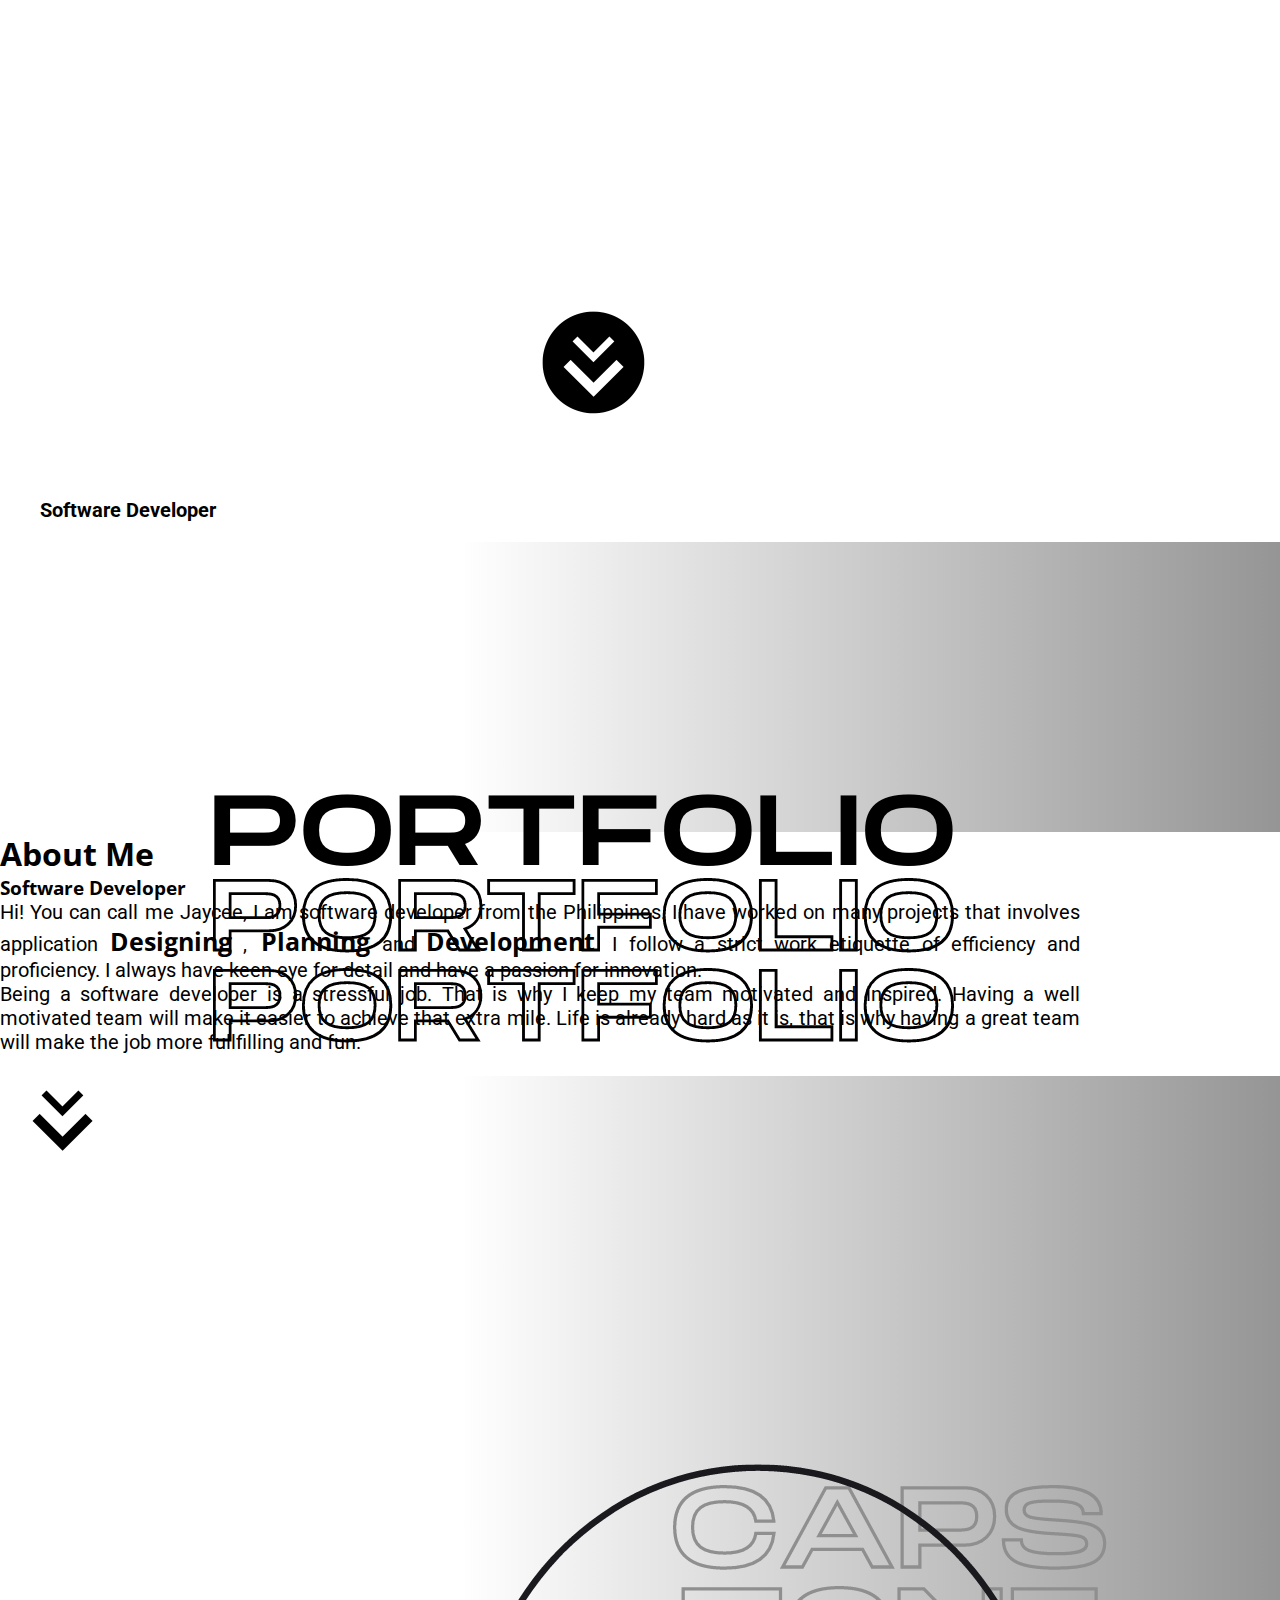
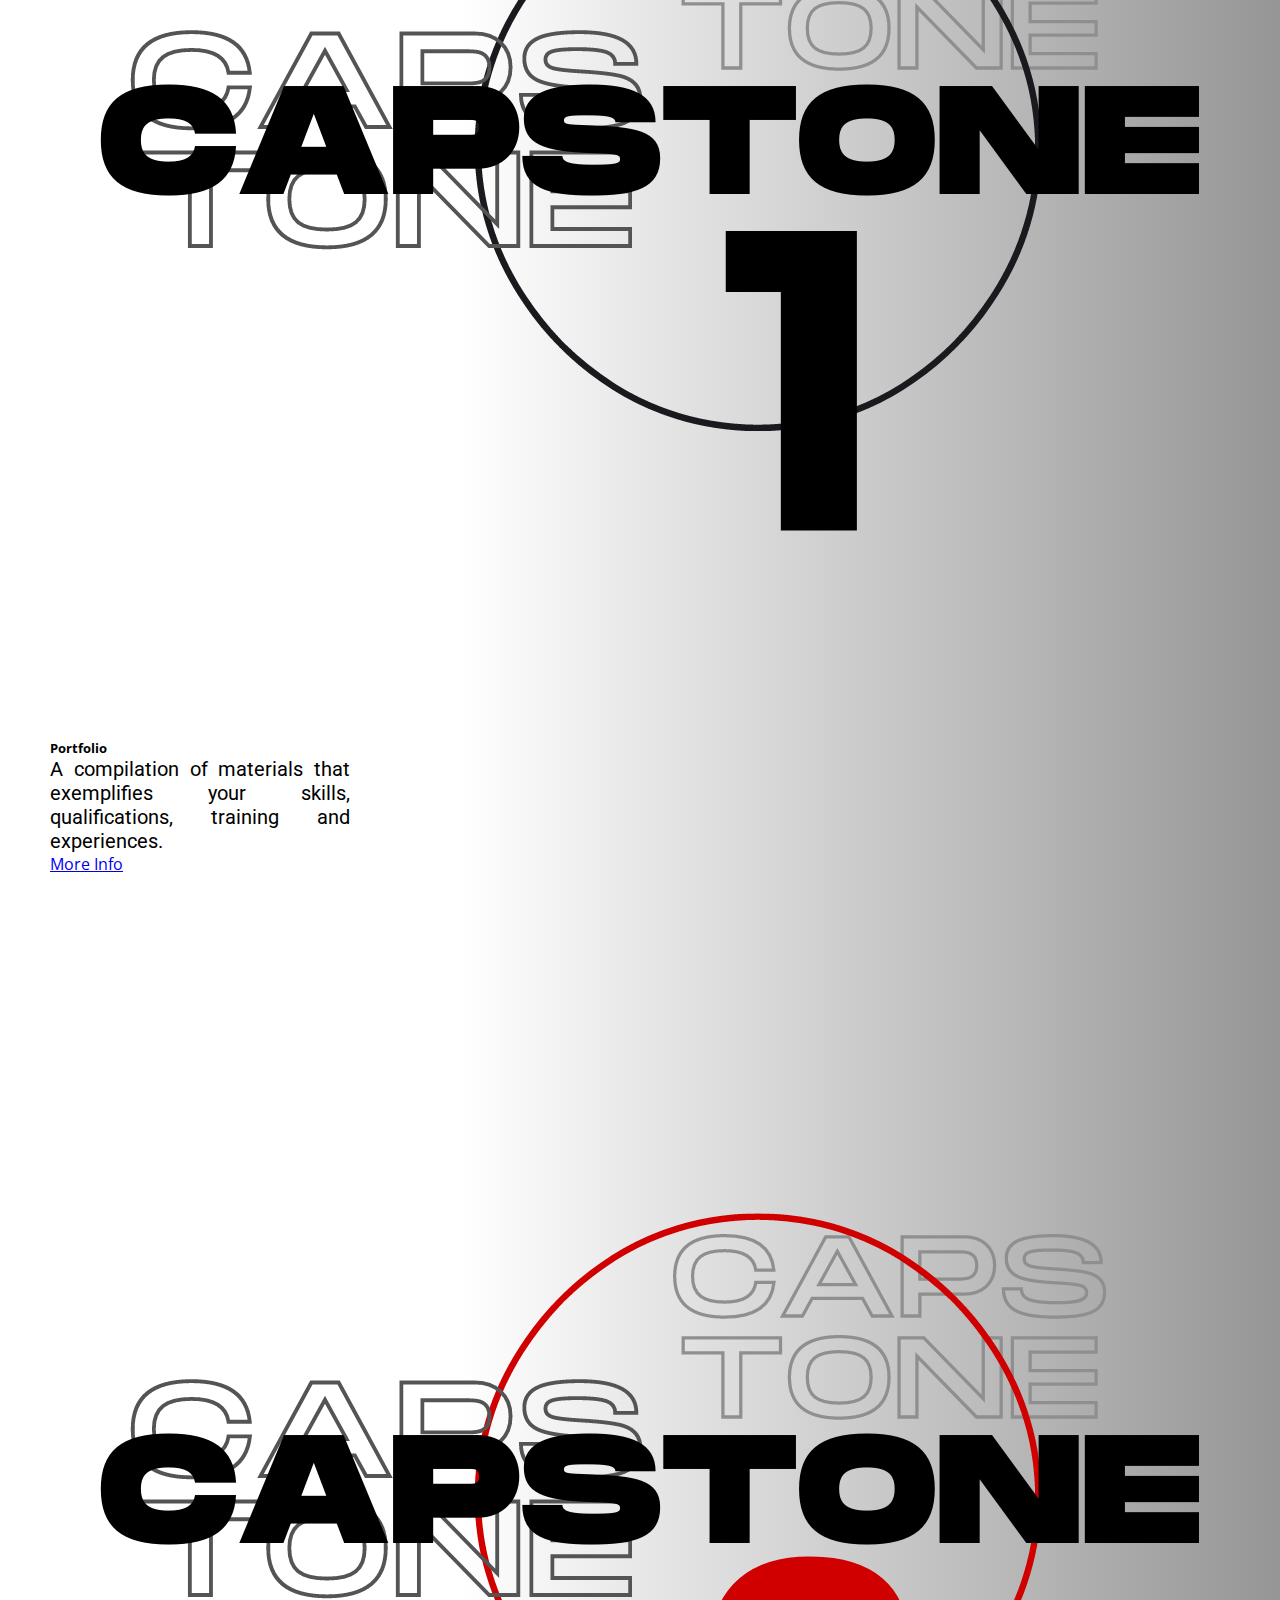
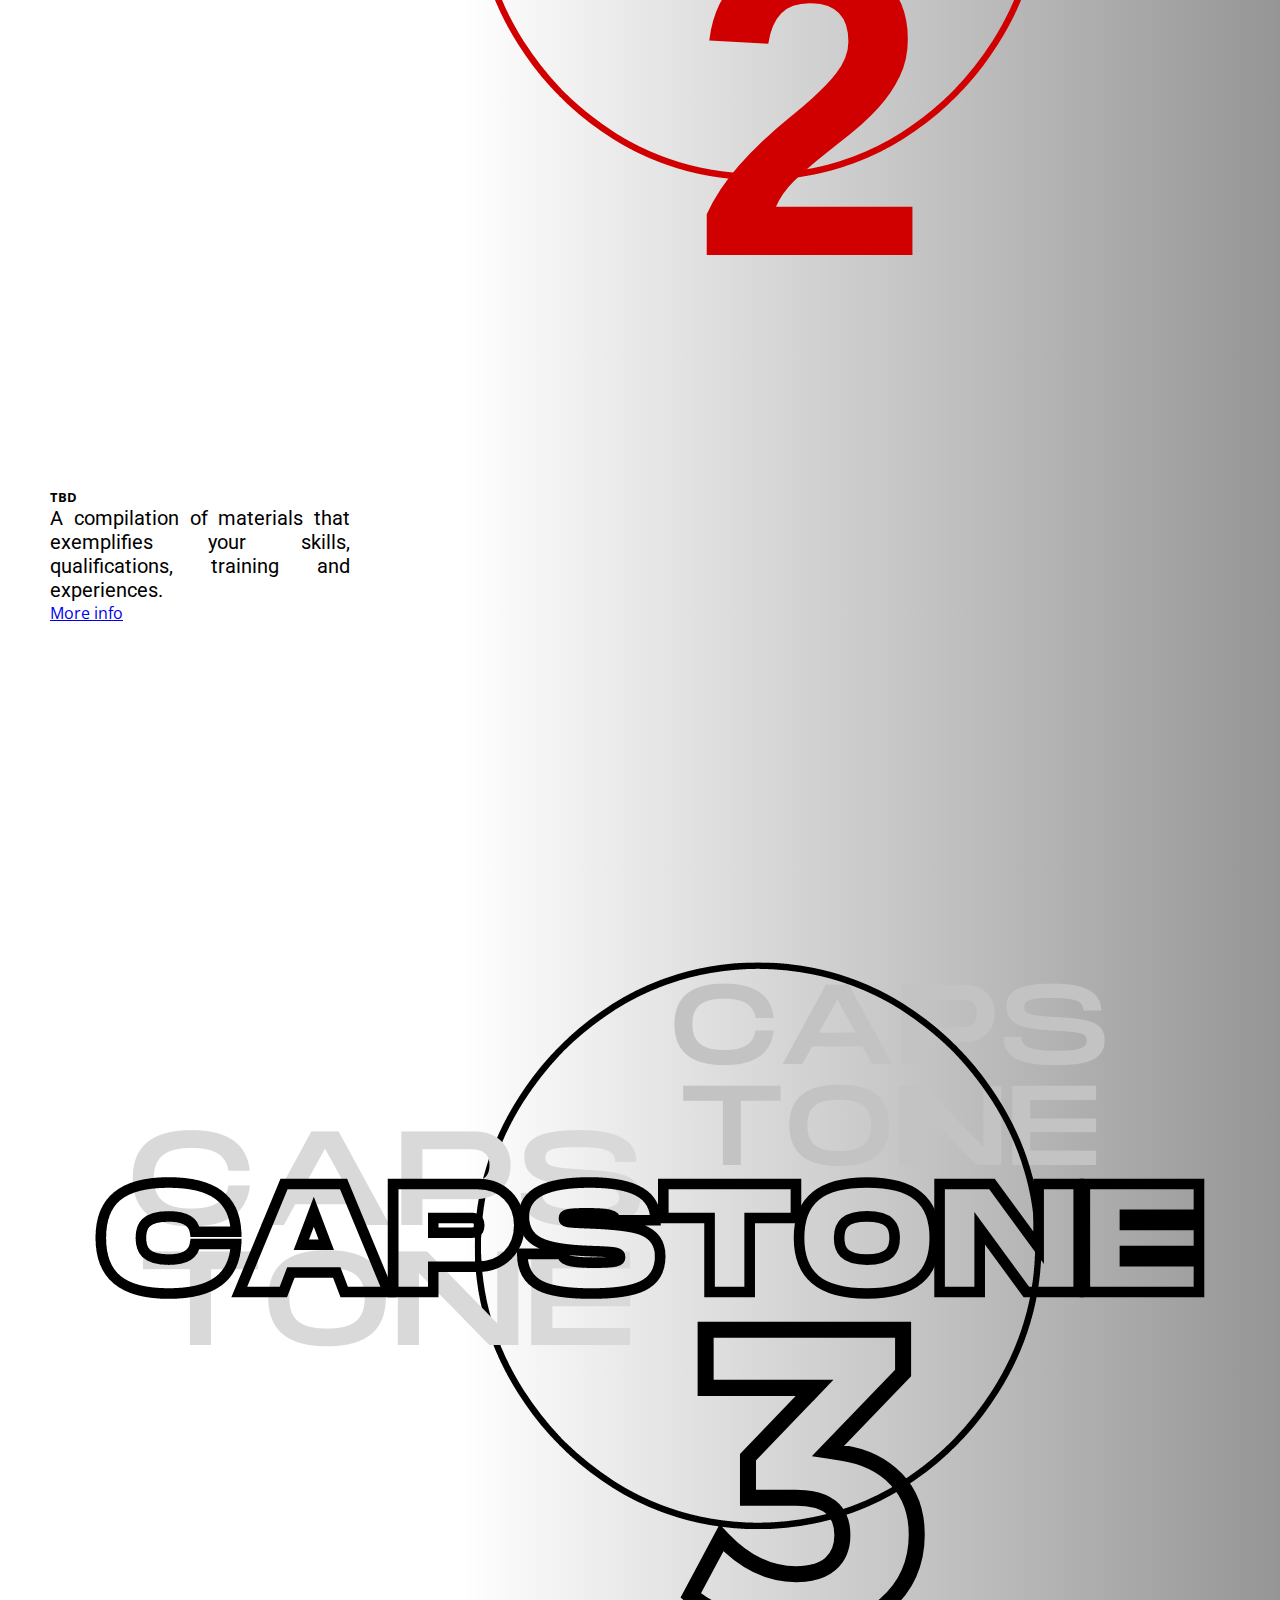
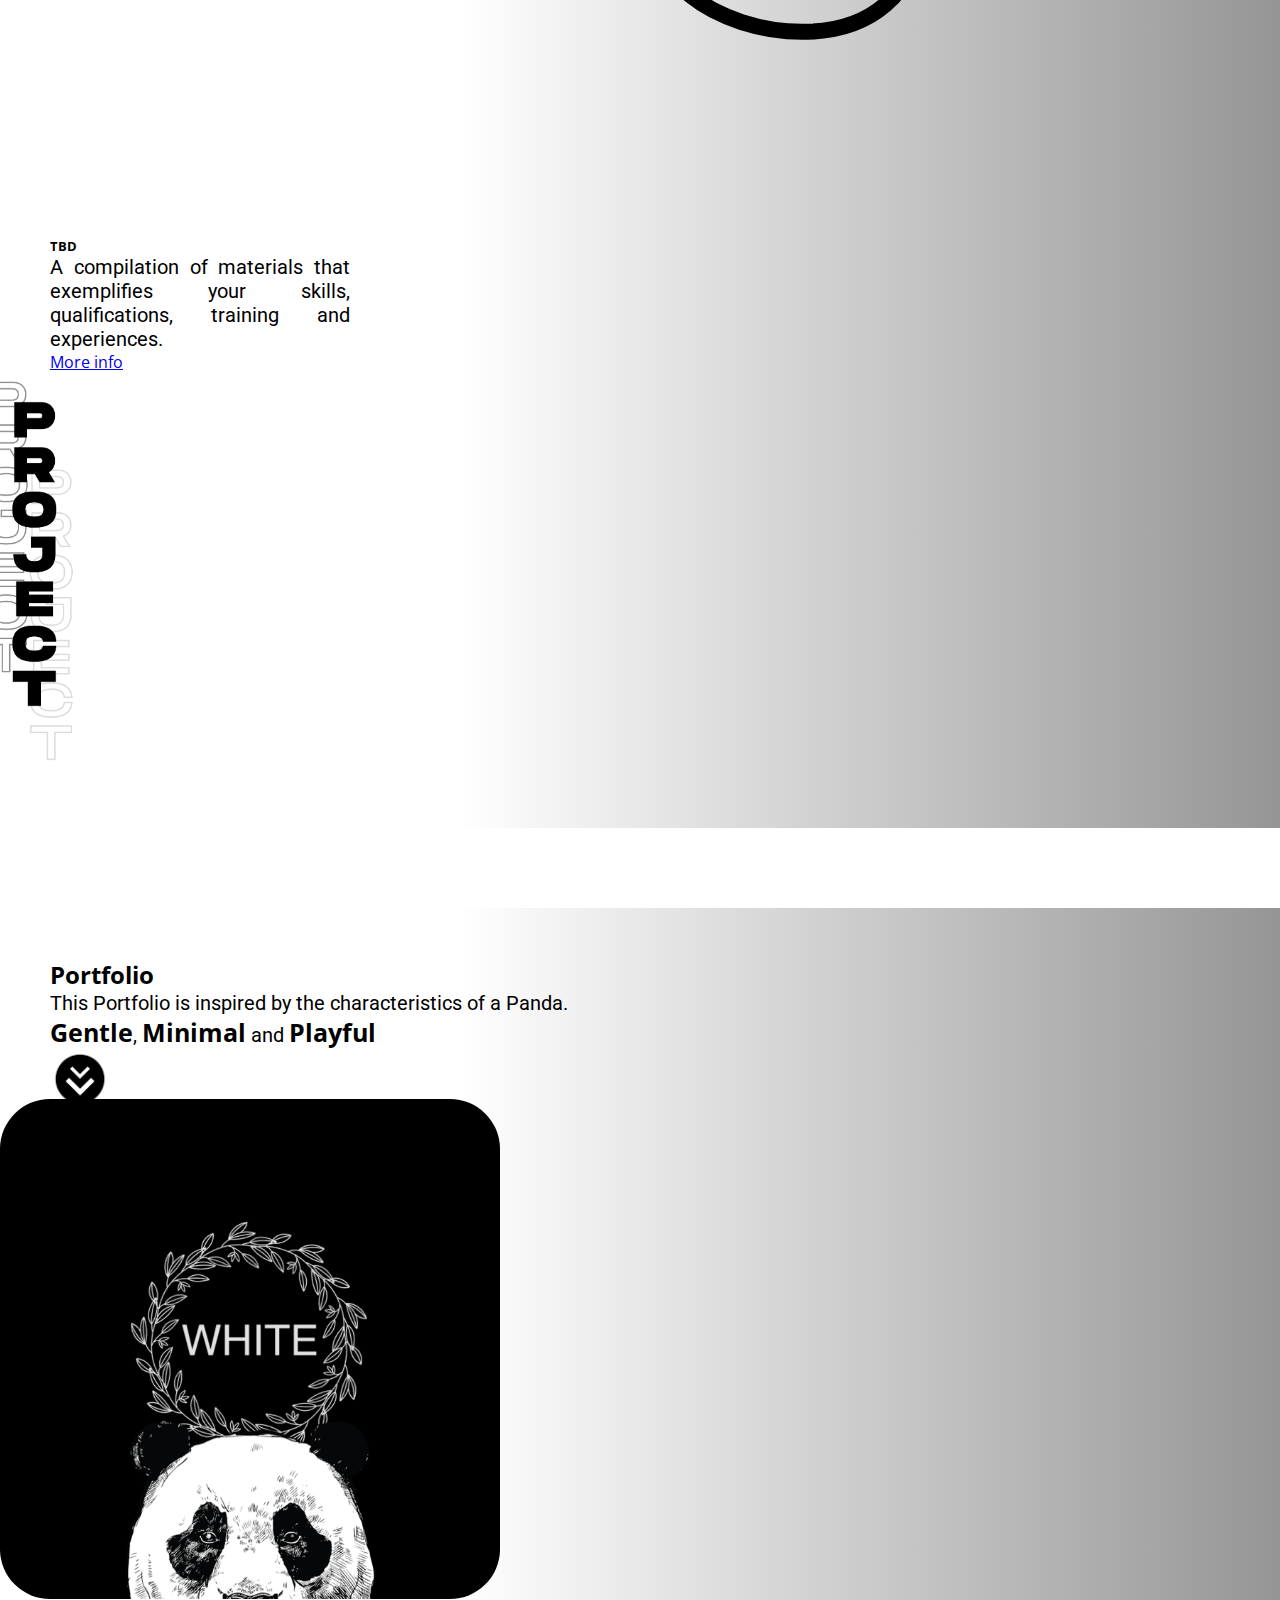
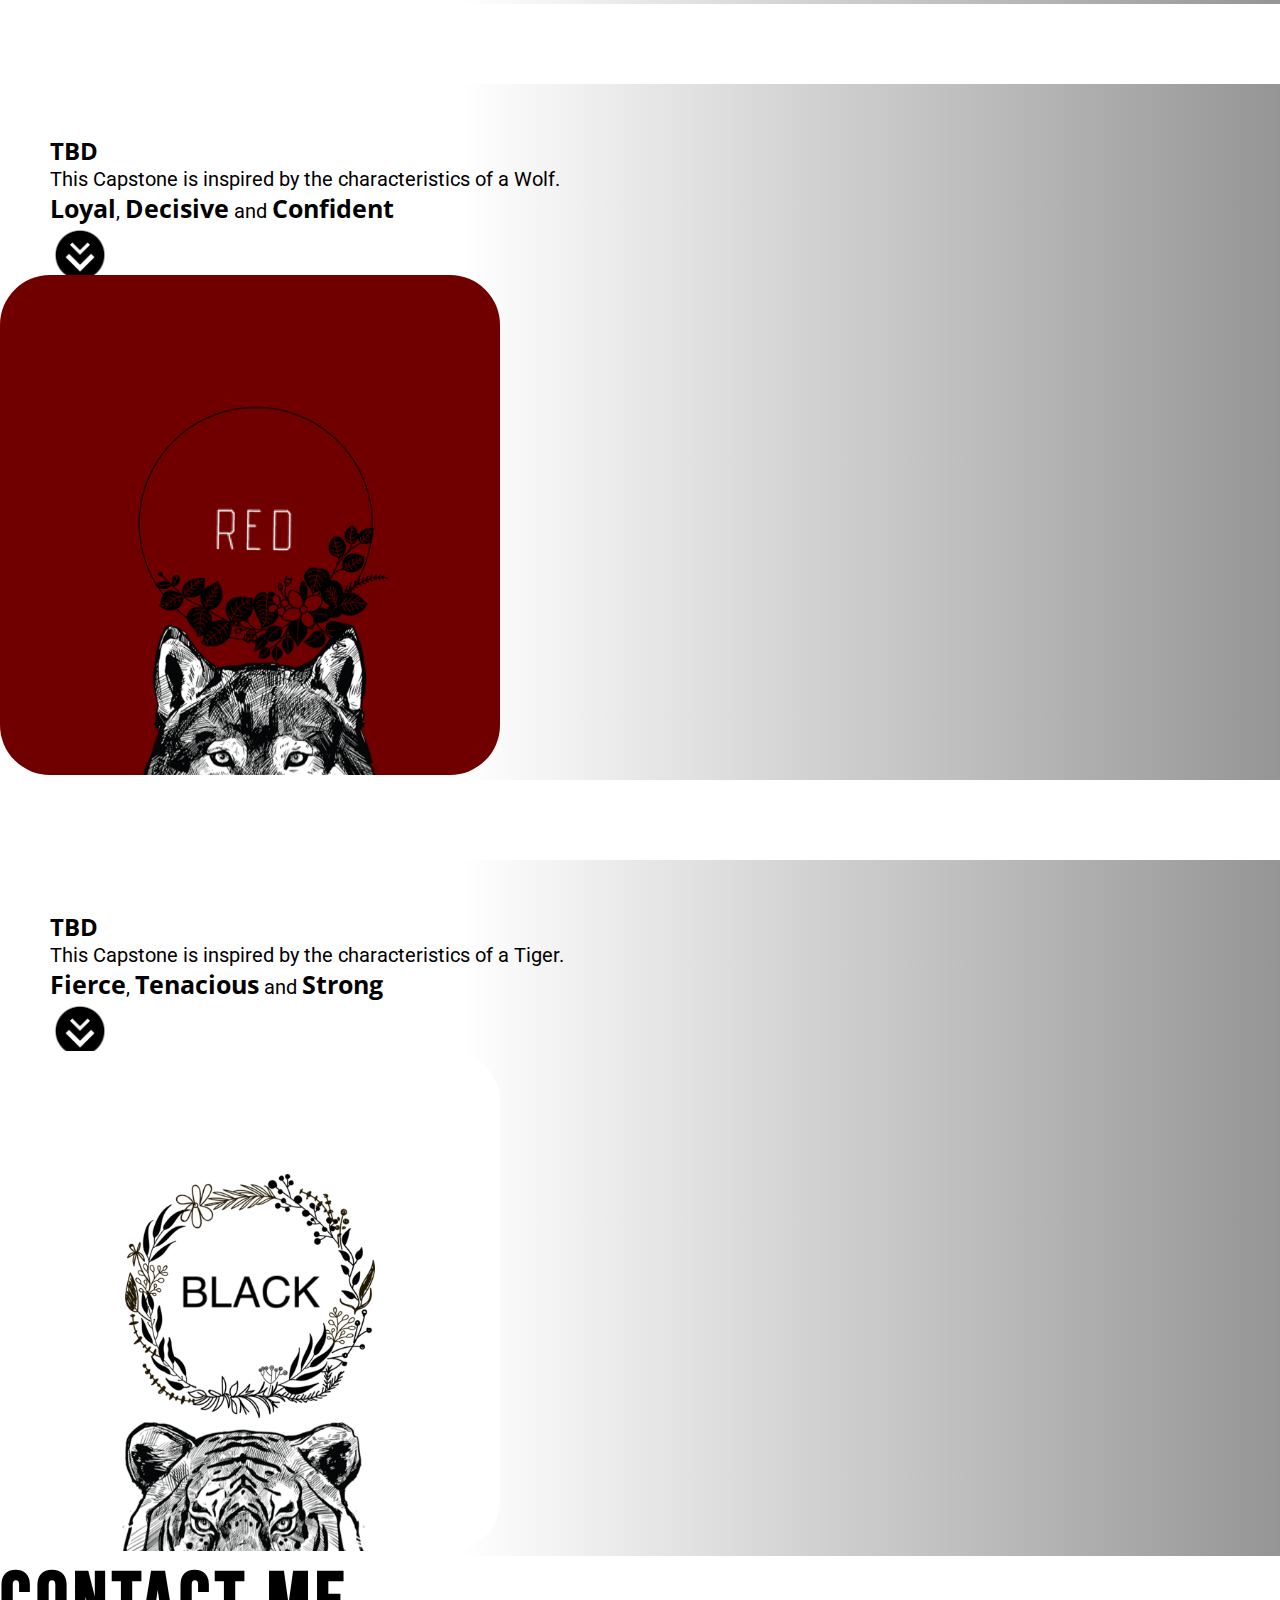
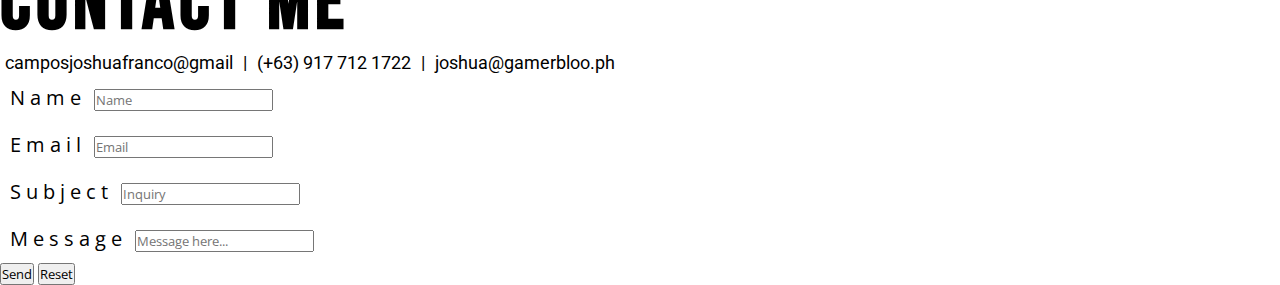
==== commit 93891ebe: "add email submission" ====
--- a/index.html
+++ b/index.html
@@ -16,7 +16,7 @@
 
     <link rel="stylesheet" href="index.css">
 
-    <title>Document</title>
+    <title>Campos Portfolio</title>
 </head>
 <body class="d-flex flex-column">
 
@@ -170,12 +170,10 @@
             <div class="col-6 text-white">
                 <h1 id="contactMeHeader">Contact me</h1>
                 <span>camposjoshuafranco@gmail</span><span>|</span><span>(+63) 917 712 1722</span><span>|</span><span>joshua@gamerbloo.ph</span>
-                <h1 class="mt-5 mb-5">Or</h1>
-                <h2 id="messagehere">Send a message here!</h2>
-            </div>
-
-            <form id="contactForm" class="container col-6 p-5">
-                
+            </div>
+
+
+            <form action="https://formsubmit.co/camposjoshuafranco@gmail.com" method="POST" id="contactForm" class="container col-6 p-5">
                 <div class="form-group col-6">
                         <label for="inputName">Name</label>
                         <input type="text" class="form-control" id="inputName" placeholder="Name">
